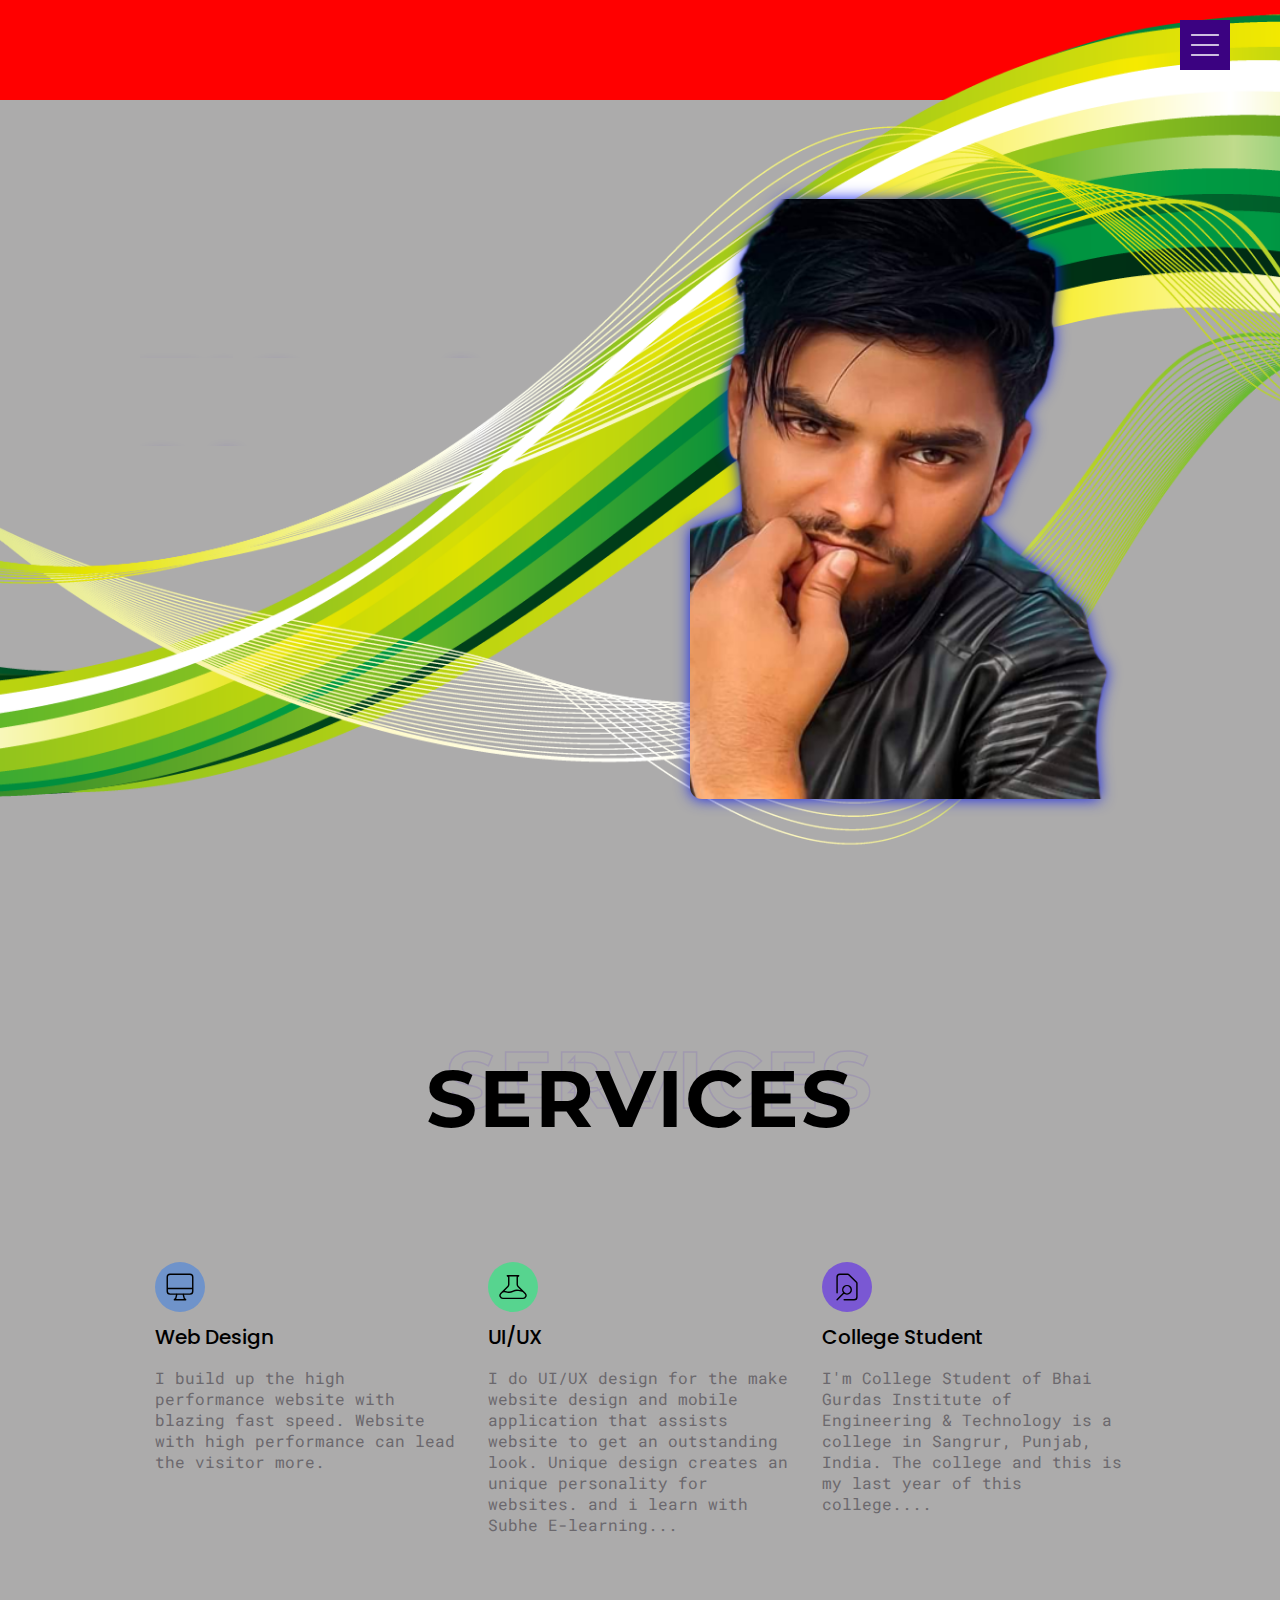
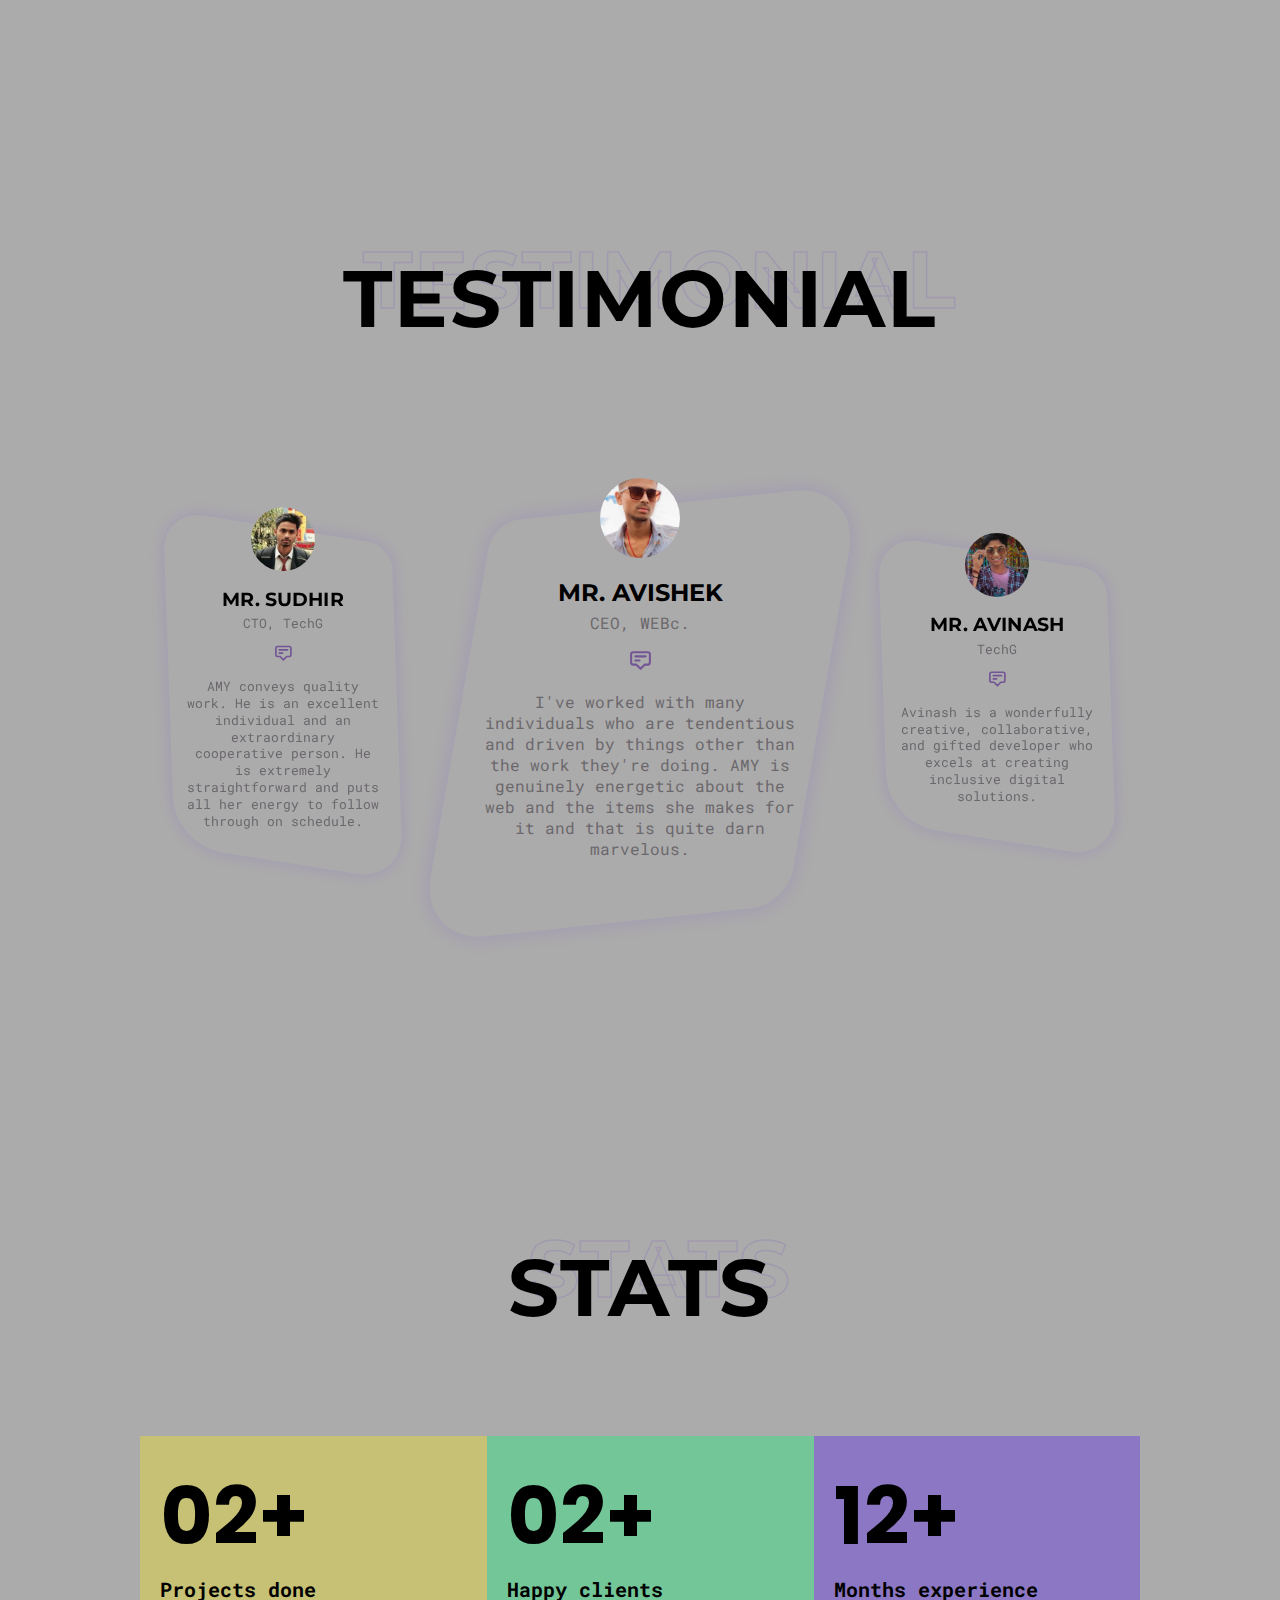
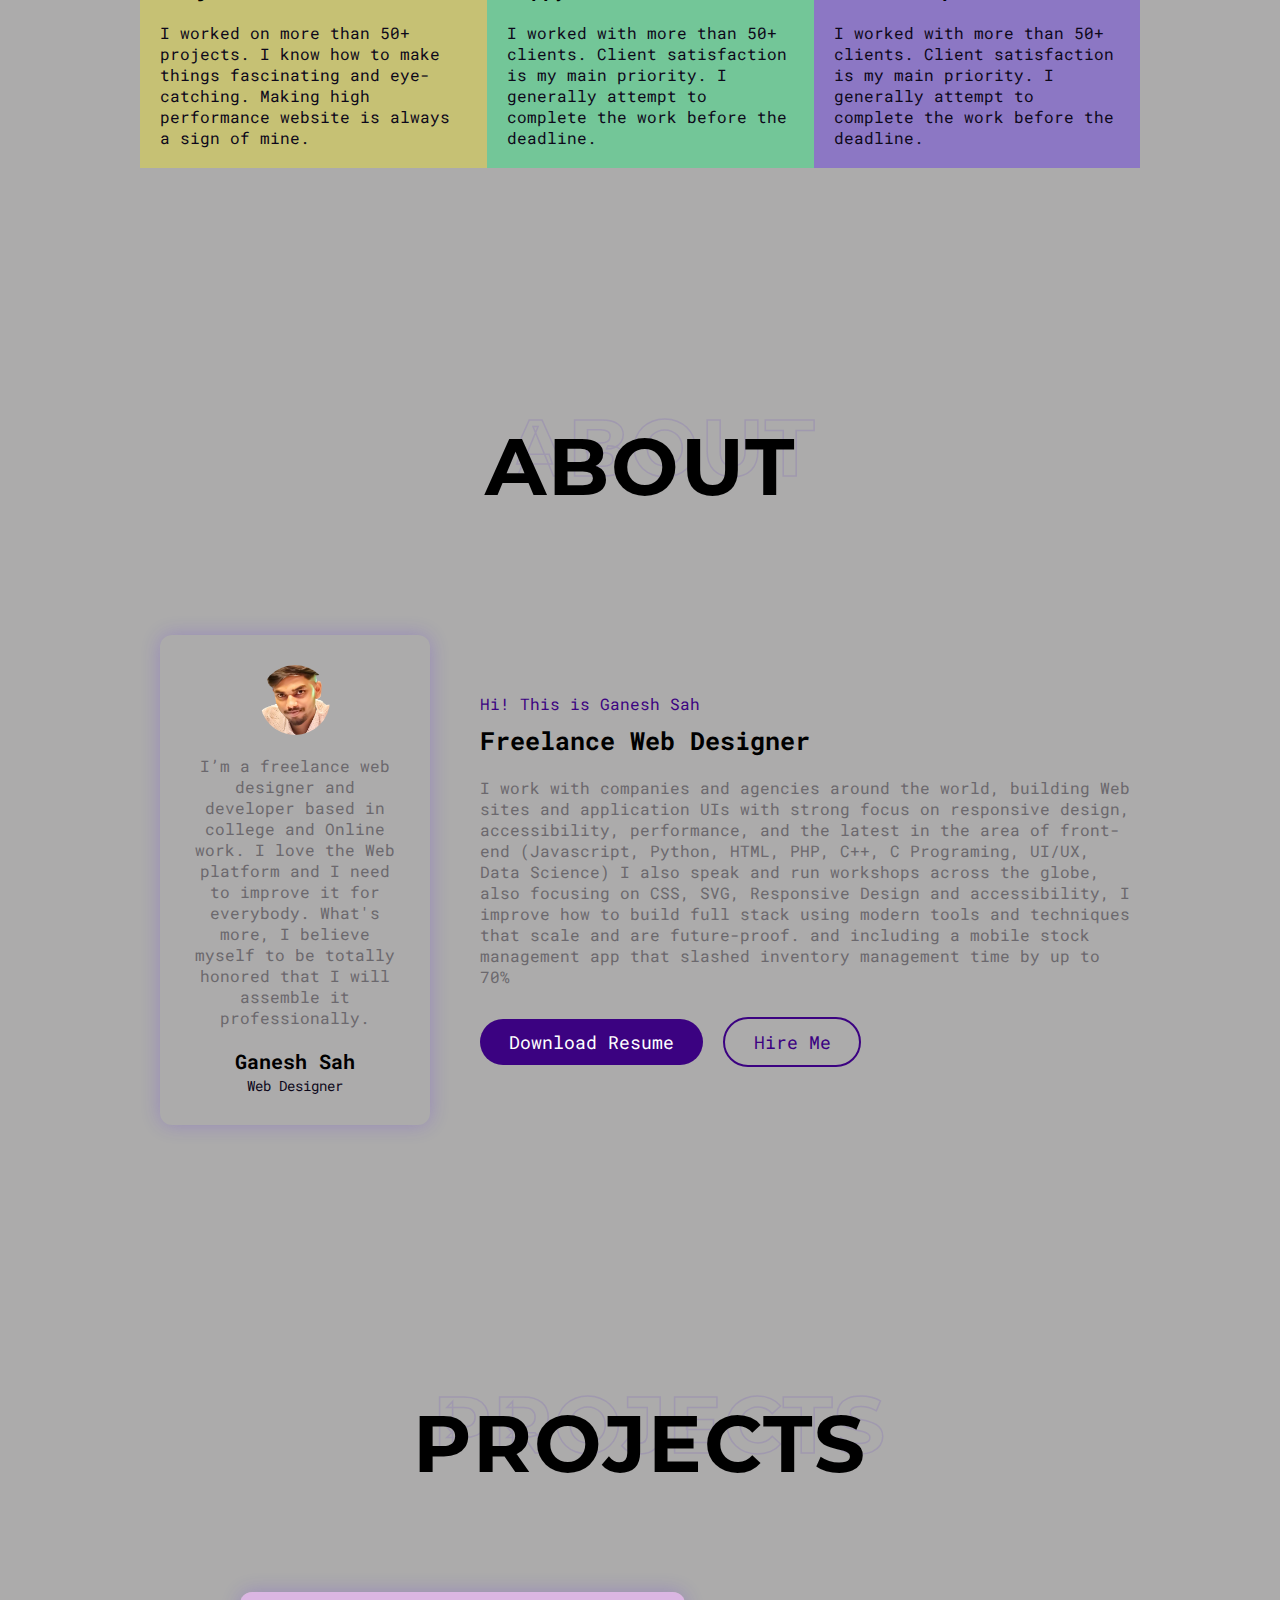
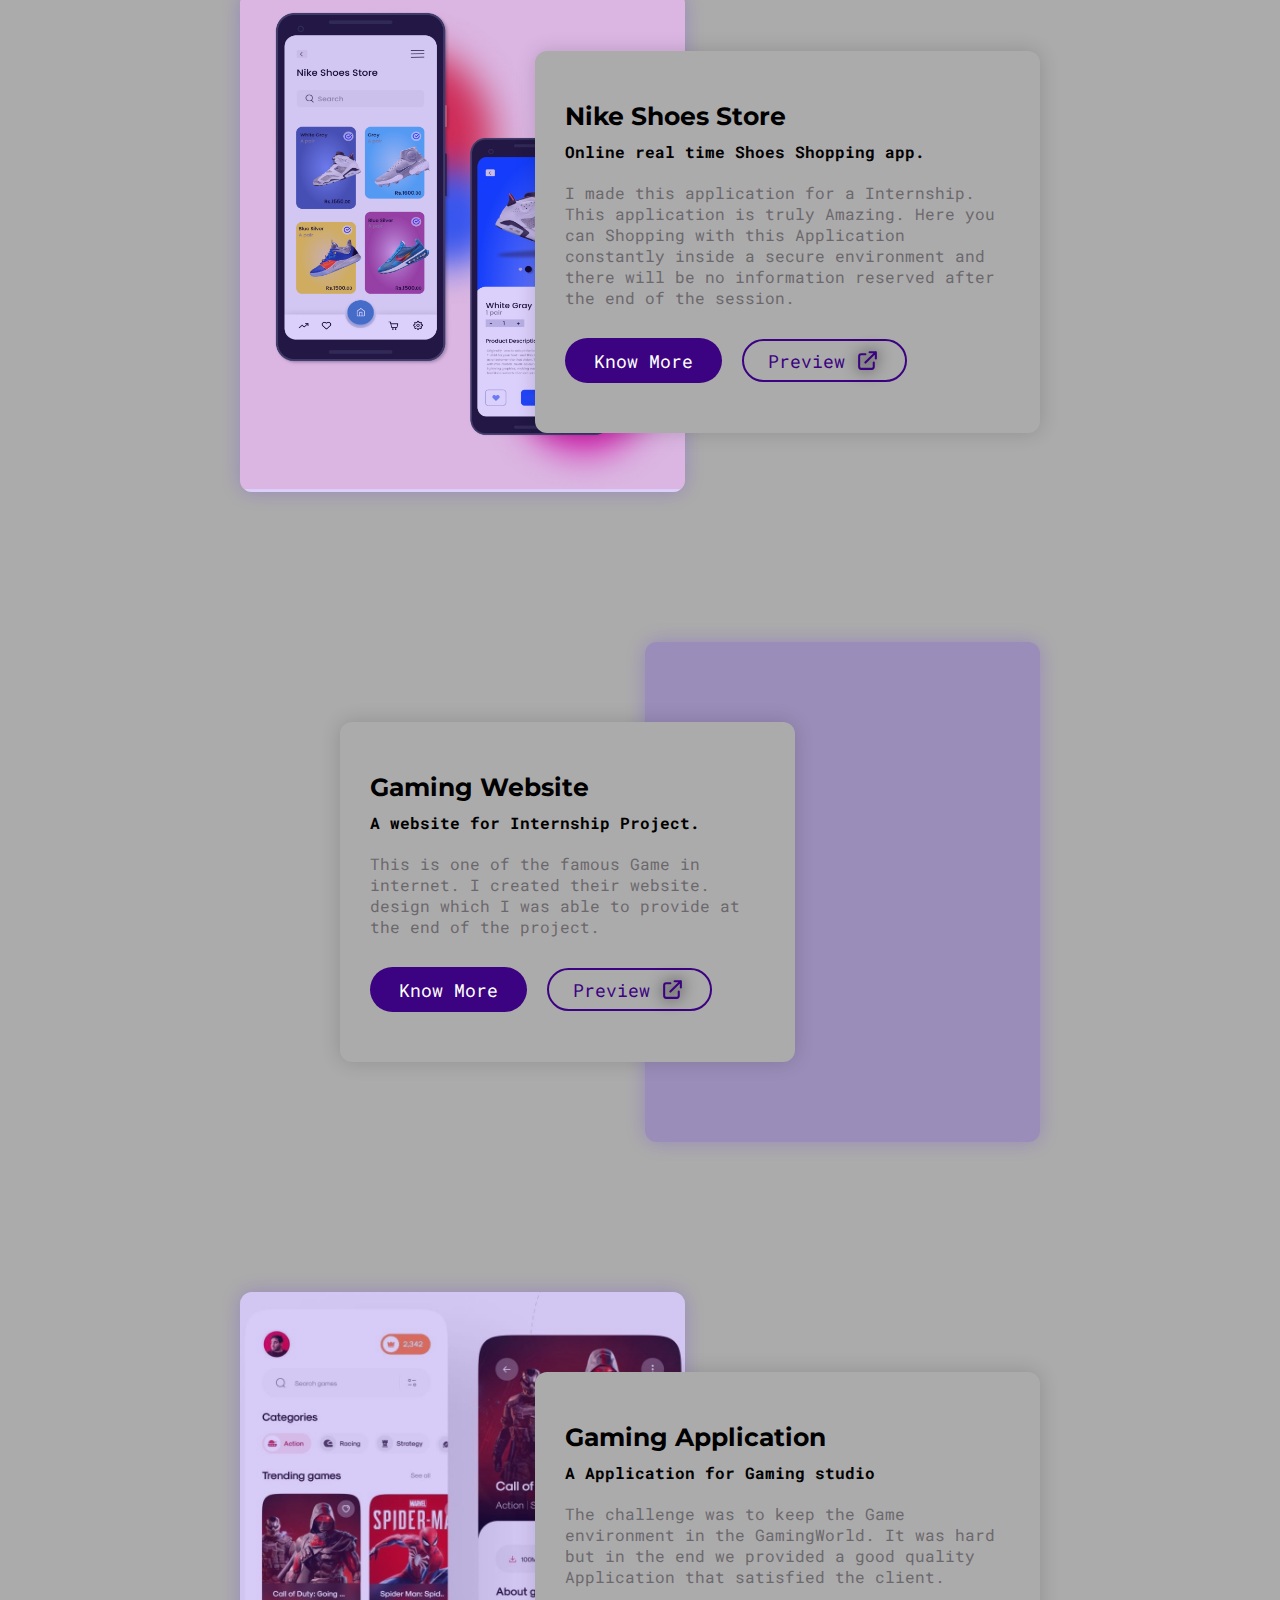
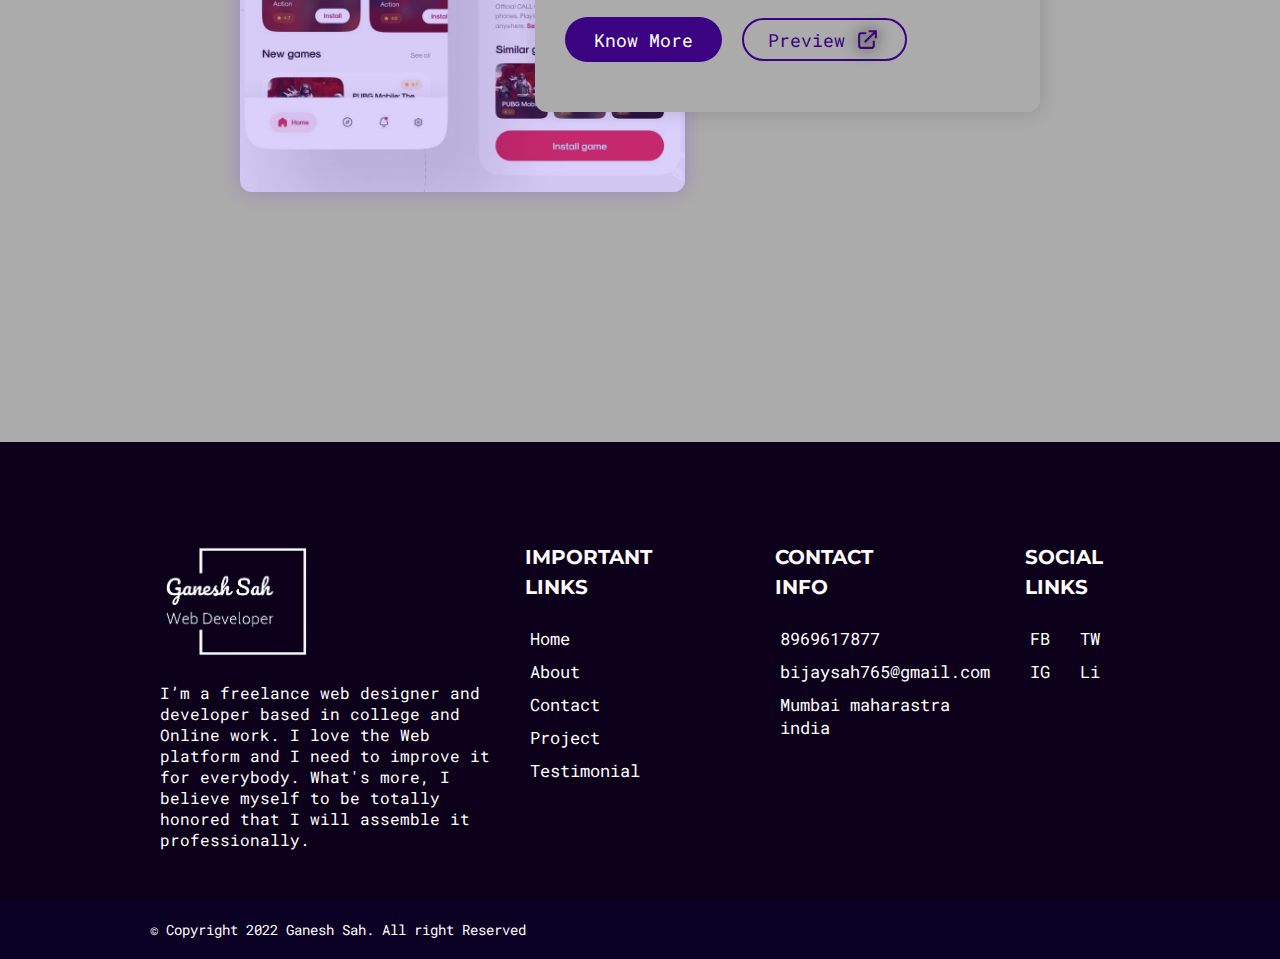
==== index.html @ e561d940 "Add files via upload" ====
<!DOCTYPE html>
<html lang="en">

<head>
  <meta charset="UTF-8">
  <meta name="viewport" content="width=device-width, initial-scale=1.0">
  <title>Ganesh- Portfolio</title>
  <link rel="shortcut icon" href="./image/favicon.ico" type="image/x-icon">
  <link rel="stylesheet" href="style_01.css">
</head>

<body>
 
  <!-- Scroll Top Button -->
  <div class="scroll-top">
    <svg xmlns="http://www.w3.org/2000/svg" fill="none" viewBox="0 0 24 24" stroke="currentColor">
      <path stroke-linecap="round" stroke-linejoin="round" stroke-width="2" d="M8 7l4-4m0 0l4 4m-4-4v18" />
    </svg>
  </div>

  <!-- Navigation -->
  <section id="navigation">
    <div class="nav-icon">
      <svg xmlns="http://www.w3.org/2000/svg" fill="none" viewBox="0 0 24 24" stroke="currentColor">
        <path stroke-linecap="round" stroke-linejoin="round" stroke-width="1" d="M4 6h16M4 12h16M4 18h16" />
      </svg>
    </div>
   
  </section>
  <div id="nav-content">
    <div class="close-btn">
      <svg xmlns="http://www.w3.org/2000/svg" fill="none" viewBox="0 0 24 24" stroke="currentColor">
        <path stroke-linecap="round" stroke-linejoin="round" stroke-width="2" d="M6 18L18 6M6 6l12 12" />
      </svg>
    </div>
    <div class="wrapper">
      <h2 class="section-heading">Menu</h2>
      <nav>
        <ul>
          <li><a data-text="Home" href="index.html#hero">Home</a></li>
          <li><a data-text="About" href="index.html#about">About</a></li>
          <li><a data-text="Projects" href="index.html#projects">Projects</a></li>
          <li><a data-text="Testimonial" href="index.html#testimonial">Testimonial</a></li>
          <li><a data-text="Contact" href="contact.html">Contact</a></li>
        </ul>
        <img src="./img/moon.png" id="icon">
      </nav>
    </div>
  </div>

  <!-- Hero section -->
  <section id="hero">
    <div class="bg-img"></div>
    <div class="container">
      <div class="left">
        <!-- <p class="subheading">I'm Ganesh Sah</p> -->
        <h2 class="heading">
          <div class="wrapper"><span>I'M</span></div>
          <div class="wrapper"><span>Ganesh </span></div>
          <div class="wrapper"><span>Sah</span></div>
        </h2>
        <p class="desc">And this is my Profile Portfolio <br>
          I work with RAJBONSHI INDIA PVT. LTD. Freelance as full time around the Online, <br> building Web sites and application UIs with
          strong focus on
          responsive design, accessibility, performance.</p>
        <div class="buttons">
          <a href="#projects" class="primary-btn">See My Works</a>
          <a href="#">
            <svg xmlns="http://www.w3.org/2000/svg" fill="none" viewBox="0 0 24 24" stroke="currentColor">
              <path stroke-linecap="round" stroke-linejoin="round" stroke-width="1"
                d="M14.752 11.168l-3.197-2.132A1 1 0 0010 9.87v4.263a1 1 0 001.555.832l3.197-2.132a1 1 0 000-1.664z" />
              <path stroke-linecap="round" stroke-linejoin="round" stroke-width="1"
                d="M21 12a9 9 0 11-18 0 9 9 0 0118 0z" />
            </svg>
          </a>
        </div>
      </div>
      <div class="right">
        <img src="./img/ganesh 3.png" alt="">
      </div>
    </div>
  </section>

  <!-- services Section -->
  <section id="services">
    <div class="container">
      <h2 class="section-heading" data-outline="Services">Services</h2>
      <div class="all-items">
        <div class="item">
          <div class="icon">
            <svg xmlns="http://www.w3.org/2000/svg" fill="none" viewBox="0 0 24 24" stroke="currentColor">
              <path stroke-linecap="round" stroke-linejoin="round" stroke-width="1"
                d="M9.75 17L9 20l-1 1h8l-1-1-.75-3M3 13h18M5 17h14a2 2 0 002-2V5a2 2 0 00-2-2H5a2 2 0 00-2 2v10a2 2 0 002 2z" />
            </svg>
          </div>
          <h3 class="item-heading">Web Design</h3>
          <p class="item-desc">I build up the high performance website with blazing fast speed. Website with high
            performance can lead the visitor more. </p>
        </div>
        <div class="item">
          <div class="icon">
            <svg xmlns="http://www.w3.org/2000/svg" fill="none" viewBox="0 0 24 24" stroke="currentColor">
              <path stroke-linecap="round" stroke-linejoin="round" stroke-width="1"
                d="M19.428 15.428a2 2 0 00-1.022-.547l-2.387-.477a6 6 0 00-3.86.517l-.318.158a6 6 0 01-3.86.517L6.05 15.21a2 2 0 00-1.806.547M8 4h8l-1 1v5.172a2 2 0 00.586 1.414l5 5c1.26 1.26.367 3.414-1.415 3.414H4.828c-1.782 0-2.674-2.154-1.414-3.414l5-5A2 2 0 009 10.172V5L8 4z" />
            </svg>
          </div>
          <h3 class="item-heading">UI/UX</h3>
          <p class="item-desc">I do UI/UX design for the make  website design  and mobile application that assists website to get an outstanding look. Unique
            design creates an unique personality for websites.
          and i learn with Subhe E-learning... </p>
        </div>
        <div class="item">
          <div class="icon">
            <svg xmlns="http://www.w3.org/2000/svg" fill="none" viewBox="0 0 24 24" stroke="currentColor">
              <path stroke-linecap="round" stroke-linejoin="round" stroke-width="1"
                d="M10 21h7a2 2 0 002-2V9.414a1 1 0 00-.293-.707l-5.414-5.414A1 1 0 0012.586 3H7a2 2 0 00-2 2v11m0 5l4.879-4.879m0 0a3 3 0 104.243-4.242 3 3 0 00-4.243 4.242z" />
            </svg>
          </div>
          <h3 class="item-heading">College Student</h3>
          <p class="item-desc">I'm College Student of Bhai Gurdas Institute of Engineering & Technology is a college in Sangrur, Punjab, India. The college
            and this is my last year of this college....
          </p>
        </div>
      </div>
    </div>
  </section>

   <!--Testimonial Section-->
  <section id="testimonial">
    <div class="container">
      <h1 class="section-heading" data-outline="Testimonial">Testimonial</h1>
      <div class="all-items">
        <div class="item">
          <div class="img">
            <img src="img/sudhir.jpeg" alt="">
          </div>
          <h3 class="testimonial-heading">Mr. Sudhir</h3>
          <p class="testimonial-sub-heading">CTO, TechG</p>
          <div class="icon">
            <svg xmlns="http://www.w3.org/2000/svg" fill="none" viewBox="0 0 24 24" stroke="currentColor">
              <path stroke-linecap="round" stroke-linejoin="round" stroke-width="2"
                d="M7 8h10M7 12h4m1 8l-4-4H5a2 2 0 01-2-2V6a2 2 0 012-2h14a2 2 0 012 2v8a2 2 0 01-2 2h-3l-4 4z" />
            </svg>
          </div>
          <p class="testimonial-desc">AMY conveys quality work. He is an excellent individual and an extraordinary
            cooperative person. He is extremely
            straightforward and puts all her energy to follow through on schedule. </p>
        </div>
        <div class="item">
          <div class="img">
            <img src="./img/avishek.jpeg" alt="">
          </div>
          <h3 class="testimonial-heading">Mr. Avishek</h3>
          <p class="testimonial-sub-heading">CEO, WEBc.</p>
          <div class="icon">
            <svg xmlns="http://www.w3.org/2000/svg" fill="none" viewBox="0 0 24 24" stroke="currentColor">
              <path stroke-linecap="round" stroke-linejoin="round" stroke-width="2"
                d="M7 8h10M7 12h4m1 8l-4-4H5a2 2 0 01-2-2V6a2 2 0 012-2h14a2 2 0 012 2v8a2 2 0 01-2 2h-3l-4 4z" />
            </svg>
          </div>
          <p class="testimonial-desc">I've worked with many individuals who are tendentious and driven by things other
            than the work they're doing. AMY is genuinely energetic about the web and the items she makes for it and
            that is
            quite darn
            marvelous.</p>
        </div>
        <div class="item">
          <div class="img">
            <img src="./img/avinash.jpeg" alt="">
          </div>
          <h3 class="testimonial-heading">Mr. Avinash</h3>
          <p class="testimonial-sub-heading">TechG</p>
          <div class="icon">
            <svg xmlns="http://www.w3.org/2000/svg" fill="none" viewBox="0 0 24 24" stroke="currentColor">
              <path stroke-linecap="round" stroke-linejoin="round" stroke-width="2"
                d="M7 8h10M7 12h4m1 8l-4-4H5a2 2 0 01-2-2V6a2 2 0 012-2h14a2 2 0 012 2v8a2 2 0 01-2 2h-3l-4 4z" />
            </svg>
          </div>
          <p class="testimonial-desc">Avinash is a wonderfully creative, collaborative, and gifted developer who excels at
            creating inclusive digital solutions.
          </p>
        </div>
      </div>
    </div>
  </section>

  <!-- stats Section -->
  <section id="stats">
    <div class="container">
      <h2 class="section-heading" data-outline="Stats">Stats</h2>
      <div class="all-items">
        <div class="item">
          <h2 class="number">02+</h2>
          <h3 class="stats-sub-heading">Projects done</h3>
          <p>I worked on more than 50+ projects. I know how to make things fascinating and eye-catching. Making high
            performance website is always a sign of mine.</p>
        </div>
        <div class="item">
          <h2 class="number">02+</h2>
          <h3 class="stats-sub-heading">Happy clients</h3>
          <p>I worked with more than 50+ clients. Client satisfaction is my main priority. I generally attempt to
            complete the work
            before the deadline.</p>
        </div>
        <div class="item">
          <h2 class="number">12+</h2>
          <h3 class="stats-sub-heading">Months experience</h3>
          <p>I worked with more than 50+ clients. Client satisfaction is my main priority. I generally attempt to
            complete the work
            before the deadline.</p>
        </div>
      </div>
    </div>
  </section>
  <!-- END Stats Section -->



  <!-- About -->
  <section id="about">
    <div class="container">
      <h2 class="section-heading" data-outline="about">About</h2>
      <div class="wrapper">
        <div class="left">
          <div class="card">
            <div class="img">
              <img src="./img/ganesh1.png" alt="my pic">
            </div>
            <p class="card-desc">I’m a freelance web designer and developer based in college and Online work. I love the Web platform
              and I need to improve it for
              everybody. What's more, I believe myself to be totally honored that I will assemble it professionally.</p>
            <h3 class="card-name">Ganesh Sah</h3>
            <p class="card-sub-title">Web Designer</p>
          </div>
        </div>
        <div class="right">
          <p class="subheading">Hi! This is Ganesh Sah</p>
          <h2 class="slogan">Freelance Web Designer</h2>
          <p class="right-text">I work with companies and agencies around the world, building Web sites and application
            UIs with strong focus on
            responsive design, accessibility, performance, and the latest in the area of front-end (Javascript,
            Python, HTML, PHP, C++, C Programing, UI/UX, Data Science)
            I also speak and run workshops across the globe, also focusing on CSS, SVG, Responsive Design and
            accessibility,
           I improve how to  build full stack using modern tools and techniques that scale and are
            future-proof.
            and
            including a mobile stock management app that slashed inventory management
            time by up to 70%
            
          </p>
          <div class="buttons">
            <a href="./img/cv.pdf" class="primary-btn" download="">Download Resume</a>
            <a href="contact.html" class="primary-btn outline">Hire Me</a>
          </div>
        </div>
      </div>
    </div>
  </section>

  <!-- projects -->
  <section id="projects">
    <div class="container">
      <h2 class="section-heading" data-outline="Projects">Projects</h2>
      <div class="all-items">
        <div class="item">
          <div class="left">
            <div class="img">
              <img src="./img/000.jpg" alt="">
            </div>
          </div>
          <div class="right">
            <h2 class="project-title">Nike Shoes Store</h2>
            <h3 class="project-sub-title">Online real time Shoes Shopping  app.</h3>
            <p class="project-desc">I made this application for a Internship. This application is truly Amazing. Here
              you can Shopping with this Application
              constantly inside a secure environment and there will be no information reserved after the end of the
              session.</p>
            <div class="buttons">
              <a href="#" class="primary-btn">Know More</a>
              <a href="#" class="primary-btn outline external-link"> <span>Preview</span>
                <svg xmlns="http://www.w3.org/2000/svg" fill="none" viewBox="0 0 24 24" stroke="currentColor">
                  <path stroke-linecap="round" stroke-linejoin="round" stroke-width="2"
                    d="M10 6H6a2 2 0 00-2 2v10a2 2 0 002 2h10a2 2 0 002-2v-4M14 4h6m0 0v6m0-6L10 14" />
                </svg>
              </a>
            </div>

          </div>
        </div>
        <div class="item">
          <div class="left">
            <div class="img">
              <video autoplay muted loop>
                <source src="./img/video.mp4" type="video/mp4">
              </video>
            </div>
          </div>
          <div class="right">
            <h2 class="project-title">Gaming Website
            </h2>
            <h3 class="project-sub-title">A website for Internship Project.
            </h3>
            <p class="project-desc">This  is one of the famous Game in internet. I created their website.
              design which I was able to provide at the end of the project.</p>
            <div class="buttons">
              <a href="#" class="primary-btn">Know More</a>
              <a href="#" class="primary-btn outline external-link"> <span>Preview</span>
                <svg xmlns="http://www.w3.org/2000/svg" fill="none" viewBox="0 0 24 24" stroke="currentColor">
                  <path stroke-linecap="round" stroke-linejoin="round" stroke-width="2"
                    d="M10 6H6a2 2 0 00-2 2v10a2 2 0 002 2h10a2 2 0 002-2v-4M14 4h6m0 0v6m0-6L10 14" />
                </svg>
              </a>
            </div>
          </div>
        </div>
        <div class="item">
          <div class="left">
            <div class="img">
              <img src="./img/012.jpg" alt="">
            </div>
          </div>
          <div class="right">
            <h2 class="project-title">Gaming Application</h2>
            <h3 class="project-sub-title">A Application for Gaming studio</h3>
            <p class="project-desc"> The challenge was to keep the
              Game environment in the GamingWorld. It was
              hard but in the end
              we provided a good quality Application that satisfied the client.</p>
            <div class="buttons">
              <a href="#" class="primary-btn">Know More</a>
              <a href="#" class="primary-btn outline external-link"> <span>Preview</span>
                <svg xmlns="http://www.w3.org/2000/svg" fill="none" viewBox="0 0 24 24" stroke="currentColor">
                  <path stroke-linecap="round" stroke-linejoin="round" stroke-width="2"
                    d="M10 6H6a2 2 0 00-2 2v10a2 2 0 002 2h10a2 2 0 002-2v-4M14 4h6m0 0v6m0-6L10 14" />
                </svg>
              </a>
            </div>
          </div>
        </div>
      </div>
    </div>
  </section>

  <!-- Footer Section -->
  <section id="footer">
    <div class="container">
      <footer>
        <div class="waves">
          <div class="wave" id="wave1"></div>
          <div class="wave" id="wave2"></div>
          <div class="wave" id="wave3"></div>
          <div class="wave" id="wave4"></div>
        </div>
        <div class="col-1">
          <div class="logo"><a href="#">
              <img src="./img/logo.png" alt="">
            </a></div>
          <p>I’m a freelance web designer and developer based in college and Online work. I love the Web platform and I need to improve it for everybody. What's more, I believe myself to be totally honored that I will assemble it professionally. </p>
        </div>
        <div class="col-2">
          <h2 class="column-heading">Important<br>Links</h2>
          <ul>
            <li><a href="index.html#home">Home</a></li>
            <li><a href="index.html#about">About</a></li>
            <li><a href="contact.html">Contact</a></li>
            <li><a href="index.html#Project">Project</a></li>
            <li><a href="index.html#testimonial">Testimonial</a></li>
          </ul>
        </div>
        <div class="col-3">
          <h2 class="column-heading">Contact<br>Info</h2>
          <ul>
            <li><a href="+916299679729">8969617877</a></li>
            <li><a href="bijaysah765@gmail.com">bijaysah765@gmail.com</a></li>
            <li><a href="#">Mumbai maharastra india</a></li>
          </ul>
        </div>
        <div class="col-4">
          <h2 class="column-heading">Social<br>Links</h2>
          <ul>
            <li><a href="https://www.facebook.com/profile.php?id=100005306658393"">FB</a></li>
            <li><a href="https://twitter.com/VishalK48525770">TW</a></li>
            <li><a href="https://www.instagram.com/__vishal___1921264_1385___/">IG</a></li>
            <li><a href="https://www.linkedin.com/in/vishal-kumar-84a879222/">Li</a></li>
          </ul>
        </div>
      </footer>
    </div>
  </section>
  <section id="copyright">
    <div class="container">
      <p> &copy; Copyright 2022 Ganesh Sah. All right Reserved</p>
    </div>
  </section>

  <script src="./js/cont.js"></script>
  <script src="./js/theme.js"></script>
</body>

</html>
---- style_01.css ----
@import url('https://fonts.googleapis.com/css2?family=Montserrat:wght@700;900&family=Roboto+Mono:wght@300;500&family=Poppins:wght@600&display=swap');

/* variables */
:root {
	--primary-color:  #3b0281;
	--secondary-black: #0d081a;
	--secondary-color: #000000;
	--secondary-gray: #6b686d;
	--body-bg: #acabab;
}
.dark-theme{
	 --primary-color: #000106;
	 --secondary-color: #fff;
}  
 #icon{
    width: 30px;
    cursor: pointer;
}

/* global styles */
* {
	padding: 0;
	margin: 0;
	box-sizing: border-box;
}
html {
	font-family: 'Roboto Mono';
	font-size: 10px;
	scroll-behavior: smooth;
}
body {
	background-color: var(--body-bg);
}
img {
	width: 100%;
	height: 100%;
}
a {
	color: black;
	text-decoration: none;
}

section {
	display: flex;
	align-items: center;
	justify-content: center;
}
.container {
	width: 90%;
	margin: 0 auto;
	max-width: 1000px;
}
p {
	font-size: 1.6rem;
	color: var(--secondary-black);
	
}
.section-heading {
	font-size: clamp(2rem, 10vw, 8rem);
	text-transform: uppercase;
	font-family: 'Montserrat';
	letter-spacing: 0.2rem;
	text-align: center;
	position: relative;
	margin-bottom: 10rem;
}
.section-heading::before {
	content: attr(data-outline);
	position: absolute;
	left: 2%;
	top: -20%;
	width: 100%;

	text-align: center;
	text-transform: uppercase;
	font-family: 'Montserrat';
	letter-spacing: 0.2rem;

	color: transparent;
	/* -webkit-text-stroke: 1.5px rgba(0, 0, 0, 0.103); */
	-webkit-text-stroke: 1.5px #3e07d61c;
	z-index: -1;
}
.buttons {
	margin-top: 3rem;
	display: flex;
	align-items: center;
	justify-content: flex-start;
	gap: 2rem;
	transform: 0.5s;
}
.primary-btn {
	display: inline-block;
	background-color: var(--primary-color);
	color: white;
	font-size: 1.8rem;
	padding: 0.6em 1.6em;
	border-radius: 50px;
}
.buttons .primary-btn.outline {
	background-color: transparent;
	border: 2px solid var(--primary-color);
	color: var(--primary-color);
}
.buttons svg {
	width: 50px;
	color: var(--primary-color);
	filter: drop-shadow(0 0 0.75rem rgb(53, 9, 17));
	-webkit-filter: drop-shadow(0 0 0.75rem rgb(2, 0, 1));
}

/* scroll Top/Up Button */
.scroll-top {
	z-index: 100;
	height: 60px;
	width: 60px;
	background-color: white;
	position: fixed;
	bottom: 10px;
	right: 10px;
	cursor: pointer;
	border-radius: 6px;
	box-shadow: 0px 0px 20px rgba(71, 40, 182, 0.226);
	/* hover effect default */
	transform: scale(0.9);
	transition: 0.3s ease-in-out transform;
	/* for centering the icon */
	/* display: flex; */
	display: none;
	align-items: center;
	justify-content: center;
}
.scroll-top svg {
	width: 50%;
	color: black;
	pointer-events: none;
}

.scroll-top:hover {
	transform: scale(1);
}

/* Navigation Section */
#navigation {
	position: fixed;
	right: 50px;
	height: auto;
	top: 20px;
	z-index: 100;
}

#navigation .nav-icon {
	width: 50px;
	height: 50px;
	margin: 0 auto;
	margin-right: 0;
	cursor: pointer;
	background-color: var(--primary-color);
	display: flex;
	align-items: center;
	justify-content: center;
}
#navigation .nav-icon svg {
	width: 80%;
	color: white;
}
#nav-content {
	position: fixed;
	right: 0;
	width: 80%;
	max-width: 800px;
	height: 100%;
	z-index: 100;
	background-color: var(--secondary-black);
	color: white;
	display: flex;
	align-items: center;
	justify-content: center;
	overflow: hidden;
	transform: translateX(100%);
	transition: 0.3s ease transform;
}
#nav-content.show {
	transform: translateX(0);
	box-shadow: -6px 0px 29px 7px #000000a3;
}
#nav-content .section-heading {
	text-align: left;
}
#nav-content .section-heading::before {
	content: 'Menu';
	text-align: left;
	-webkit-text-stroke: 1.5px #afadad25;
}
#nav-content .wrapper {
	width: 70%;
	position: relative;
}
#nav-content ul {
	list-style: none;
	text-align: left;
}
#nav-content ul li {
	margin-bottom: 2rem;
}
#nav-content ul li a {
	display: inline-block;
	width: 100%;
	color: white;
	font-size: 5rem;
	font-family: 'Montserrat';
	/* position: relative; */
}
#nav-content ul li a::after {
	content: attr(data-text);
	pointer-events: none;
	position: absolute;
	right: -150px;
	bottom: 30%;
	width: 100%;
	color: transparent;
	-webkit-text-stroke: 1.5px #afadad25;
	opacity: 0;
	transition: 0.3s ease;
	transition-property: opacity, transform;
	z-index: -1;
	text-align: center;
	transform: rotate(90deg) scale(3);
}
#nav-content ul li a:hover::after {
	opacity: 1;
	transform: scale(3) translateY(10px) rotate(90deg);
}
#nav-content .close-btn {
	position: absolute;
	left: 10px;
	top: 10px;
	color: white;
	width: 40px;
	height: 40px;
	background-color: var(--primary-color);
	display: flex;
	align-items: center;
	justify-content: center;
	border-radius: 50%;
	cursor: pointer;
	transition: 0.3s ease background-color;
}
#nav-content .close-btn:hover {
	background-color: crimson;
}
#nav-content .close-btn svg {
	width: 80%;
}
@media only screen and (max-width: 768px) {
	#navigation {
		right: 10px;
		top: 10px;
	}
	#nav-content nav ul li a::after {
		display: none;
	}
	#nav-content .section-heading {
		text-align: right;
		margin-bottom: 5rem;
	}
	#nav-content .section-heading::before {
		text-align: right;
	}
	#nav-content nav ul {
		text-align: right;
	}
	#nav-content nav ul li a {
		font-size: 2.5rem;
	}
	#nav-content .wrapper {
		width: 90%;
	}
}

/* Hero section Styles */
#hero {
	background-image: url(vk.png);
	background-size: cover;
	background-position: top center;
	position: relative;
	z-index: 1;
	height: 100vh;
	width: 100%;
	padding-top: 10rem;

}
#Hero::after{
    position: absolute;
    left: 0;
    top: 0;
    height: 100%;
    width: 100%;
    background-color: black;
    opacity: .7;
    z-index: -1;
}
#hero .container {
	display: flex;
	align-items: center;
	justify-content: center;
}
#hero .container .left {
	flex: 6;
	/* padding-right: 3rem; */
}
#hero .container .right {
	flex: 8;
	filter: drop-shadow(0 0 0.75rem rgb(17, 31, 236));
	transition: all 5s var(--secondary-black);
	-webkit-transition: all 5s var(--secondary-black);
	-moz-transition: all 5s var(--secondary-black);
	-ms-transition: all 5s var(--secondary-black);
	-o-transition: all 5s var(--secondary-black);
}
#hero .container .right:hover
{
	filter: drop-shadow(30px 10px 4px #4444dd);
}

#hero .left .subheading {
	font-size: 1.8rem;
	font-weight: 500;
	text-transform: uppercase;
	color: var(--primary-color);
	animation: fade 0.3s ease-in forwards;
	animation-delay: 1.1s;
	opacity: 0;
}
#hero .left .heading {
	font-size: 6rem;
	font-family: 'Montserrat';
	font-weight: 900;
	/* max-width: 400px; */
	overflow: hidden;
}
#hero .left .heading .wrapper {
	/* position: relative; */
	display: inline-block;
	overflow: hidden;
	/* border: 1px solid red; */
}
#hero .left .heading .wrapper span {
	position: relative;
	bottom: -70px;
	animation: reveal 1s ease-in-out forwards;
	color: #ffffff;
	filter: drop-shadow(0 0 0.75rem rgb(44, 11, 233));
}
@keyframes reveal {
	0% {
		bottom: -70px;
	}
	100% {
		bottom: 0px;
	}
}
@keyframes fade {
	0% {
		opacity: 0;
	}
	100% {
		opacity: 1;
	}
}
#hero .left .desc {
	margin-top: 2.5rem;
	max-width: 400px;
	animation: fade 0.3s ease-in forwards;
	animation-delay: 1.1s;
	opacity: 0;
	color: rgb(5, 0, 80);
}
#hero .left .buttons {
	animation: fade 0.3s ease-in forwards;
	animation-delay: 1.1s;
	opacity: 0;
}

#hero .right {
	text-align: right;
}
#hero .right img {
	width: 100%;
	max-width: 450px;
	height: 600px;
	object-fit: cover;
	object-position: 50% 30%;
	border-radius: 12px;
}

@media only screen and (max-width: 768px) {
	html {
		font-size: 9px;
	}
	#hero .container {
		flex-direction: column-reverse;
	}
	#hero .container .right {
		text-align: center;
		flex: 1;
		margin-bottom: 2rem;
	}
	#hero .container .left {
		text-align: center;
		padding-right: 0;
		flex: 1;
		height: fit-content;
	}
	#hero .left .buttons {
		justify-content: center;
	}
	#hero .left .heading {
		font-size: 4rem;
		margin: 0 auto;
	}
	#hero .container .left .desc {
		margin: 0 auto;
		margin-top: 2rem;
	}
	#hero .right img {
		width: 100%;
		height: 400px;
	}
}
@media only screen and (max-width: 950px) {
	#hero .container .right {
		flex: 6;
	}
}

/* Services Section */
#services {
	padding: 15rem 0;
}

#services .all-items {
	display: flex;
	align-items: flex-start;
	justify-content: center;
}
#services .item {
	padding: 1.5rem;
	transition: 0.3s ease-in-out background-color;
	border-radius: 12px;
	flex: 1;
}
#services .item:nth-child(1):hover {
	background-color: rgb(8 69 241 / 35%);
}
#services .item:nth-child(2):hover {
	background-color: rgba(0, 255, 115, 0.151);
}
#services .item:nth-child(3):hover {
	background-color: #cbbef093;
}
#services .item .icon {
	width: 50px;
	height: 50px;
	padding: 0.8rem;
	background-color: rgba(255, 0, 0, 0.24);
	border-radius: 50%;
	margin-bottom: 1rem;
}
#services .item-heading {
	font-weight: 500;
	font-size: 2rem;
	/* text-transform: uppercase; */
	margin-bottom: 1.5rem;
	font-family: 'Poppins';
}
#services .item-desc {
	color: var(--secondary-gray);
}
#services .item:nth-child(1) .icon {
	background-color: rgb(7 106 255 / 37%);
}
#services .item:nth-child(2) .icon {
	background-color: rgba(0, 255, 115, 0.493);
}
#services .item:nth-child(3) .icon {
	background-color: #4705fc80;
}
@media only screen and (max-width: 768px) {
	#services .all-items {
		flex-direction: column;
		text-align: center;
	}
	#services .item .icon {
		margin: 0 auto;
		margin-bottom: 1rem;
	}
	#services .item {
		margin: 2rem 0;
	}
	#services .item:nth-child(1) {
		background-color: rgb(8 69 241 / 35%);
	}
	#services .item:nth-child(2) {
		background-color: rgba(0, 255, 115, 0.151);
	}
	#services .item:nth-child(3) {
		background-color: #cbbef093;
	}
}

/* testimonial section */
#testimonial {
	padding: 15rem 0;
	overflow-x: hidden;
}
#testimonial .all-items {
	display: flex;
	align-items: center;
	justify-content: center;
	gap: 3rem;
}
#testimonial .item {
	text-align: center;
	position: relative;
	padding: 20px;
}
#testimonial .item:nth-of-type(1),
#testimonial .item:nth-of-type(3) {
	flex: 3;
	transform: scale(0.8);
}
#testimonial .item:nth-of-type(2) {
	flex: 4;
}

#testimonial .item::after {
	content: '';
	position: absolute;
	height: 120%;
	width: 100%;
	/* border: 1px solid var(--primary-color); */
	left: 0;
	top: 45px;
	z-index: -1;

	/* border-radius: 20px 50px 100px 50px; */
	box-shadow: 0px 0px 20px 0px #4705fc1f;
}
#testimonial .item:nth-of-type(2)::after {
	transform: skew(350deg, 354deg);
	border-radius: 26px 67px 35px 67px;
	height: 100%;
}
#testimonial .item:nth-of-type(1)::after,
#testimonial .item:nth-of-type(3)::after {
	transform: skew(2deg, 9deg);
	height: 95%;
	border-radius: 52px 30px 59px 60px;
}

#testimonial .img {
	width: 80px;
	height: 80px;
	border-radius: 50%;
	overflow: hidden;
	margin: 0 auto;
	margin-bottom: 2rem;
}
#testimonial .img img {
	object-fit: cover;
}
#testimonial .testimonial-heading {
	font-size: 2.4rem;
	text-transform: uppercase;
	font-family: 'Montserrat';
	margin-bottom: 0.5rem;
}
#testimonial .testimonial-sub-heading {
	font-size: 1.6rem;
	margin-bottom: 1rem;
	color: var(--secondary-gray);
}
#testimonial .icon {
	max-width: 25px;
	margin: 1.5rem auto;
	opacity: 0.5;
	color: var(--primary-color);
}
#testimonial .testimonial-desc {
	color: var(--secondary-gray);
}
@media only screen and (max-width: 950px) {
	#testimonial .all-items {
		flex-direction: column;
		max-width: 400px;
		margin: 0rem auto;
		gap: 50px;
	}
}

/* Stats Section Style*/
#stats {
	padding: 20rem 0 10rem 0;
}

#stats .all-items {
	display: flex;
	align-items: stretch;
	justify-content: center;
}
#stats .all-items .item {
	padding: 2rem;
}
#stats .number {
	font-family: 'Poppins';
	font-size: 8rem;
}
#stats .stats-sub-heading {
	font-size: 2rem;
	margin-bottom: 2rem;
}

#stats .all-items .item:nth-child(1) {
	background-color: rgba(255, 238, 0, 0.322);
}
#stats .all-items .item:nth-child(2) {
	background-color: rgba(0, 255, 115, 0.329);
}
#stats .all-items .item:nth-child(3) {
	background-color: #4705fc50;
}
@media only screen and (max-width: 768px) {
	#stats .all-items {
		flex-direction: column;
	}
}

/* About section  */
#about {
	padding: 15rem 0;
}
#about .wrapper {
	display: flex;
	align-items: center;
	justify-content: center;
	gap: 30px;
}
#about .left {
	padding: 2rem;
	text-align: center;
}
#about .left .card {
	box-shadow: 0px 0px 20px #4705fc33;
	padding: 3rem;
	border-radius: 12px;
	min-height: 400px;
}
#about .left .card .img {
	width: 70px;
	height: 70px;
	margin: 0 auto;
	border-radius: 50%;
	overflow: hidden;
	margin-bottom: 2rem;
}
#about .left .card .img img {
	object-fit: cover;
}
#about .left .card .card-desc {
	color: var(--secondary-gray);
	margin-bottom: 2rem;
}
#about .left .card .card-name {
	font-size: 2rem;
	margin-bottom: 0.2rem;
}
#about .left .card .card-sub-title {
	font-size: 1.4rem;
}
#about .subheading {
	color: var(--primary-color);
	margin-bottom: 1rem;
}
#about .right .slogan {
	font-size: 2.5rem;
	margin-bottom: 2rem;
}
#about .right .right-text {
	color: var(--secondary-gray);
}
@media only screen and (max-width: 768px) {
	#about .wrapper {
		flex-direction: column-reverse;
		text-align: center;
	}
	#about .right .buttons {
		flex-direction: column;
	}
	#about .right .buttons a {
		width: 100%;
		text-align: center;
	}
}

/* Projects Section */
#projects {
	padding: 10rem 0;
}
#projects .item {
	display: flex;
	align-items: center;
	justify-content: center;
	max-width: 800px;
	margin: 0 auto;
	margin-bottom: 15rem;
	/* gap: 2rem; */
}
#projects .item:nth-of-type(even) {
	flex-direction: row-reverse;
}
#projects .item .left {
	flex: 1;
}
#projects .item .right {
	margin-left: -150px;
	flex: 1;
	background-color: var(--body-bg);
	padding: 5rem 3rem;
	border-radius: 12px;
	box-shadow: 0px 0px 20px #00000028;
	z-index: 2;
}
#projects .item:nth-of-type(even) .right {
	margin-left: 10rem;
}
#projects .item:nth-of-type(even) .left {
	margin-left: -150px;
}
#projects .item .left .img {
	height: 500px;
	overflow: hidden;
	border-radius: 12px;
	overflow: hidden;
	box-shadow: 0px 0px 20px #4705fc33;
	position: relative;
}
#projects .item .left .img::after {
	content: '';
	position: absolute;
	left: 0;
	top: 0;
	height: 100%;
	width: 100%;
	background-color: #5a24ed38;
}
#projects .item .left .img img {
	object-fit: cover;
	transition: 0.3s ease transform;
}
#projects .item:hover .left .img img {
	transform: scale(1.1);
	z-index: 1;
}
#projects .item .right .project-title {
	font-size: 2.5rem;
	font-family: 'Montserrat';
	margin-bottom: 1rem;
}
#projects .item .right .project-sub-title {
	font-size: 1.6rem;
	margin-bottom: 2rem;
}
#projects .item .right .project-desc {
	color: var(--secondary-gray);
	margin-bottom: 3rem;
}
#projects .item .right .external-link {
	display: flex;
	align-items: center;
	justify-content: center;
	gap: 1rem;
	padding: calc(0.6em - 4px) calc(1.6em - 4px);
}
#projects .item .right .external-link svg {
	width: 25px;
}

@media only screen and (max-width: 768px) {
	#projects .item {
		flex-direction: column;
	}
	#projects .item .left {
		width: 100%;
	}
	#projects .item .right {
		margin-left: 0;
		width: 90%;
		margin-top: -150px;
	}
	#projects .item:nth-of-type(even) {
		flex-direction: column;
	}
	#projects .item:nth-of-type(even) .left {
		margin-left: 0;
	}
}
@media only screen and (max-width: 450px) {
	#projects .item .right .buttons {
		flex-direction: column;
	}
	#projects .item .right .buttons a {
		width: 100%;
		text-align: center;
	}
}

/* Contact Section */
#contact {
	padding: 10rem 0;
}
#contact .wrapper {
	display: flex;
	align-items: flex-start;
	justify-content: center;
	gap: 5rem;
}
#contact .wrapper .left {
	flex: 1;
}
#contact .wrapper .right {
	flex: 1;
}
#contact .left .contact-heading {
	font-family: 'Montserrat';
	font-size: 3rem;
	margin-bottom: 1rem;
}
#contact .left .contact-desc {
	color: var(--secondary-gray);
	margin-bottom: 4rem;
}
#contact .left .contact-info {
	margin-bottom: 5rem;
}
#contact .left .contact-info ul {
	list-style: none;
}
#contact .left .contact-info ul li {
	border-radius: 12px;
	overflow: hidden;
}
#contact .left .contact-info ul li a {
	display: flex;
	align-items: center;
	justify-content: flex-start;
	gap: 1rem;
	font-size: 2rem;
	padding: 1.5rem;
}

#contact .left .contact-info ul li:hover {
	background-color: var(--primary-color);
}
#contact .left .contact-info ul li:hover .icon {
	color: white;
}
#contact .left .contact-info ul li:hover .text {
	color: white;
}
#contact .left .contact-info ul li a .icon {
	width: 25px;
	color: var(--primary-color);
}
#contact .left .contact-info ul li a .text {
	color: var(--secondary-gray);
}
#contact .left .social-info ul {
	display: flex;
	list-style: none;
	font-size: 2rem;
	gap: 2rem;
}
#contact .left .social-info ul li a {
	color: var(--primary-color);
}
#contact .right .form-wrapper {
	background-color: var(--primary-color);
	max-width: 500px;
	margin: 0 auto;
	padding: 5rem;
	border-radius: 12px;
	color: white;
}
#contact .right .form-group {
	margin-bottom: 1rem;
}
#contact .right .form-group label {
	margin-bottom: 0.5rem;
	display: inline-block;
	font-size: 1.8rem;
}
#contact .right .form-group .input-wrapper {
	background-color: white;
	color: black;
	width: 100%;
	display: flex;
	align-items: center;
	justify-content: flex-start;
	height: 40px;
	border-radius: 4px;
	overflow: hidden;
}
#contact .right .form-group .input-wrapper .icon {
	font-size: 2rem;
	height: 100%;
	width: 50px;
	background-color: rgb(218, 218, 218);
	display: flex;
	align-items: center;
	justify-content: center;
}
#contact .right .form-group .input-wrapper input {
	padding: 1rem;
	height: 100%;
	width: 100%;
	outline: none;
	border: none;
	font-size: 2rem;
}
#contact .right .form-group textarea {
	width: 100%;
	height: 250px;
	resize: vertical;
	font-size: 2rem;
	padding: 1rem;
	outline: none;
	border-radius: 4px;
}
#contact .right .form-wrapper button {
	display: inline-block;
	width: 150px;
	font-size: 2rem;
	text-transform: uppercase;
	height: auto;
	padding: 1rem 0;
	font-family: 'Roboto Mono';
	letter-spacing: 0.3rem;
	border-radius: 8px;
	outline: none;
	border: none;
	cursor: pointer;
}
@media only screen and (max-width: 768px) {
	#contact .wrapper {
		flex-direction: column-reverse;
		justify-content: center;
		align-items: center;
	}
	#contact .right {
		width: 100%;
	}
	#contact .right .form-wrapper {
		padding: 3rem;
		width: 100%;
		max-width: 100%;
	}
}

/* Footer Section */
#footer {
	background-color: #0c001a;
	color: rgb(251, 251, 251);
	padding: 10rem 0 5rem 0;
}
#footer footer {
	display: flex;
	align-items: flex-start;
	justify-content: flex-start;
	gap: 2rem;
}
#footer footer .col-1 {
	flex: 3;
}
#footer footer .col-2,
#footer footer .col-3,
#footer footer .col-4 {
	flex: 2;
}
#footer footer .col-4 {
	flex: 1;
}

#footer footer .col-1 .logo img {
	max-width: 150px;
	margin-bottom: 2rem;
}
#footer footer .col-1 p {
	color: white;
}

#footer footer .column-heading {
	font-family: 'Montserrat';
	font-size: 2rem;
	margin-bottom: 2rem;
	text-transform: uppercase;
	line-height: 1.5em;
}
#footer footer ul {
	list-style: none;
}
#footer footer ul li {
	border-radius: 4px;
}
#footer footer ul li:hover {
	background-color: white;
}
#footer footer ul li:hover a {
	color: var(--primary-color);
}
#footer footer ul li a {
	display: inline-block;
	width: 100%;
	color: white;
	font-size: 1.7rem;
	padding: 0.5rem;
}
#footer footer .col-4 ul {
	display: flex;
	flex-wrap: wrap;
}
#footer footer .col-4 ul li a {
	min-width: 50px;
}
#footer footer .wave
{
	position: absolute;
	top: 0;
	left: 0;
	width: 100%;
	height: 100px;
	background: #f00;
}


@media only screen and (max-width: 768px) {
	#footer footer {
		flex-direction: column;
		justify-content: center;
		text-align: center;
	}
	#footer footer .col-1,
	#footer footer .col-2,
	#footer footer .col-3,
	#footer footer .col-4 {
		width: 100%;
		margin-bottom: 3rem;
	}
	#footer footer .col-4 ul {
		width: fit-content;
		margin: 0 auto;
	}
}

/* copyright Section */
#copyright {
	padding: 1rem 0;
	background-color: #0a0124;
}
#copyright p {
	color: white;
	margin: 1rem;
	font-size: 1.4rem;
}
@media only screen and (max-width: 768px) {
	#copyright p {
		text-align: center;
	}
}
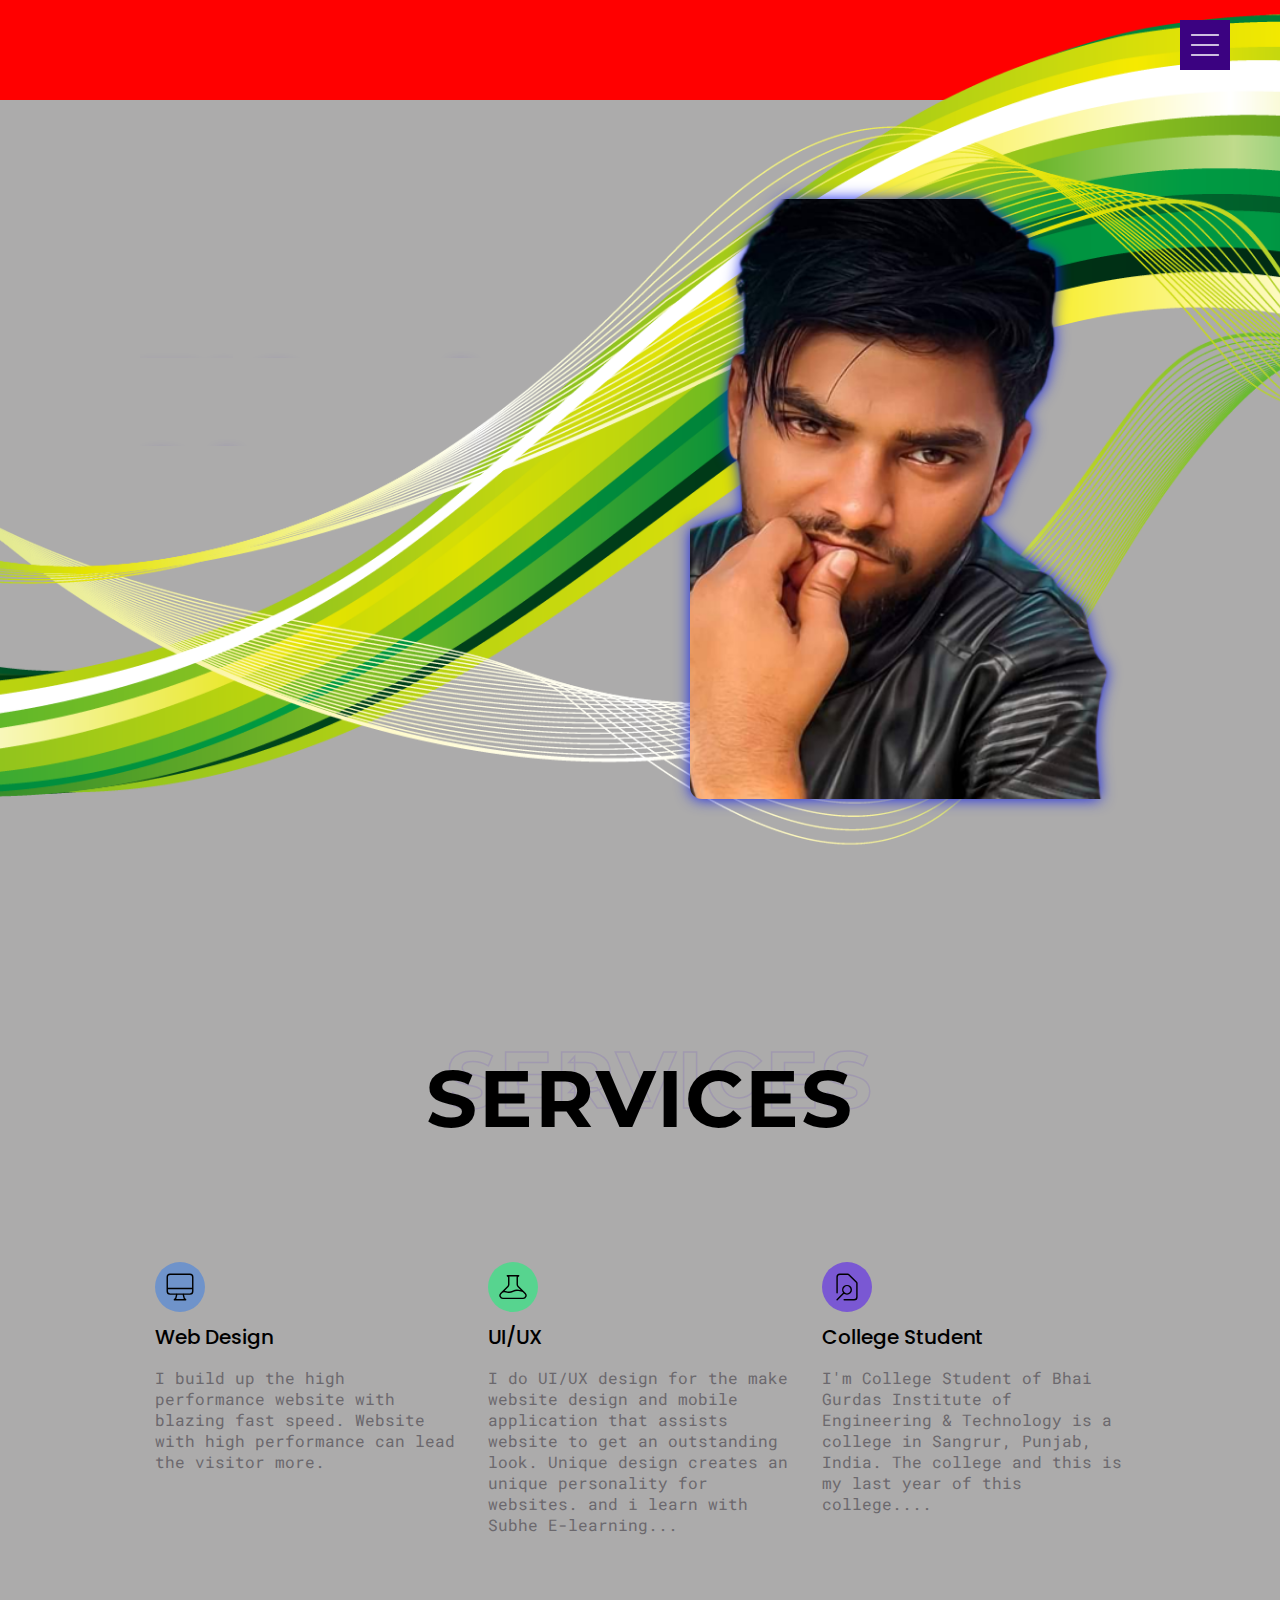
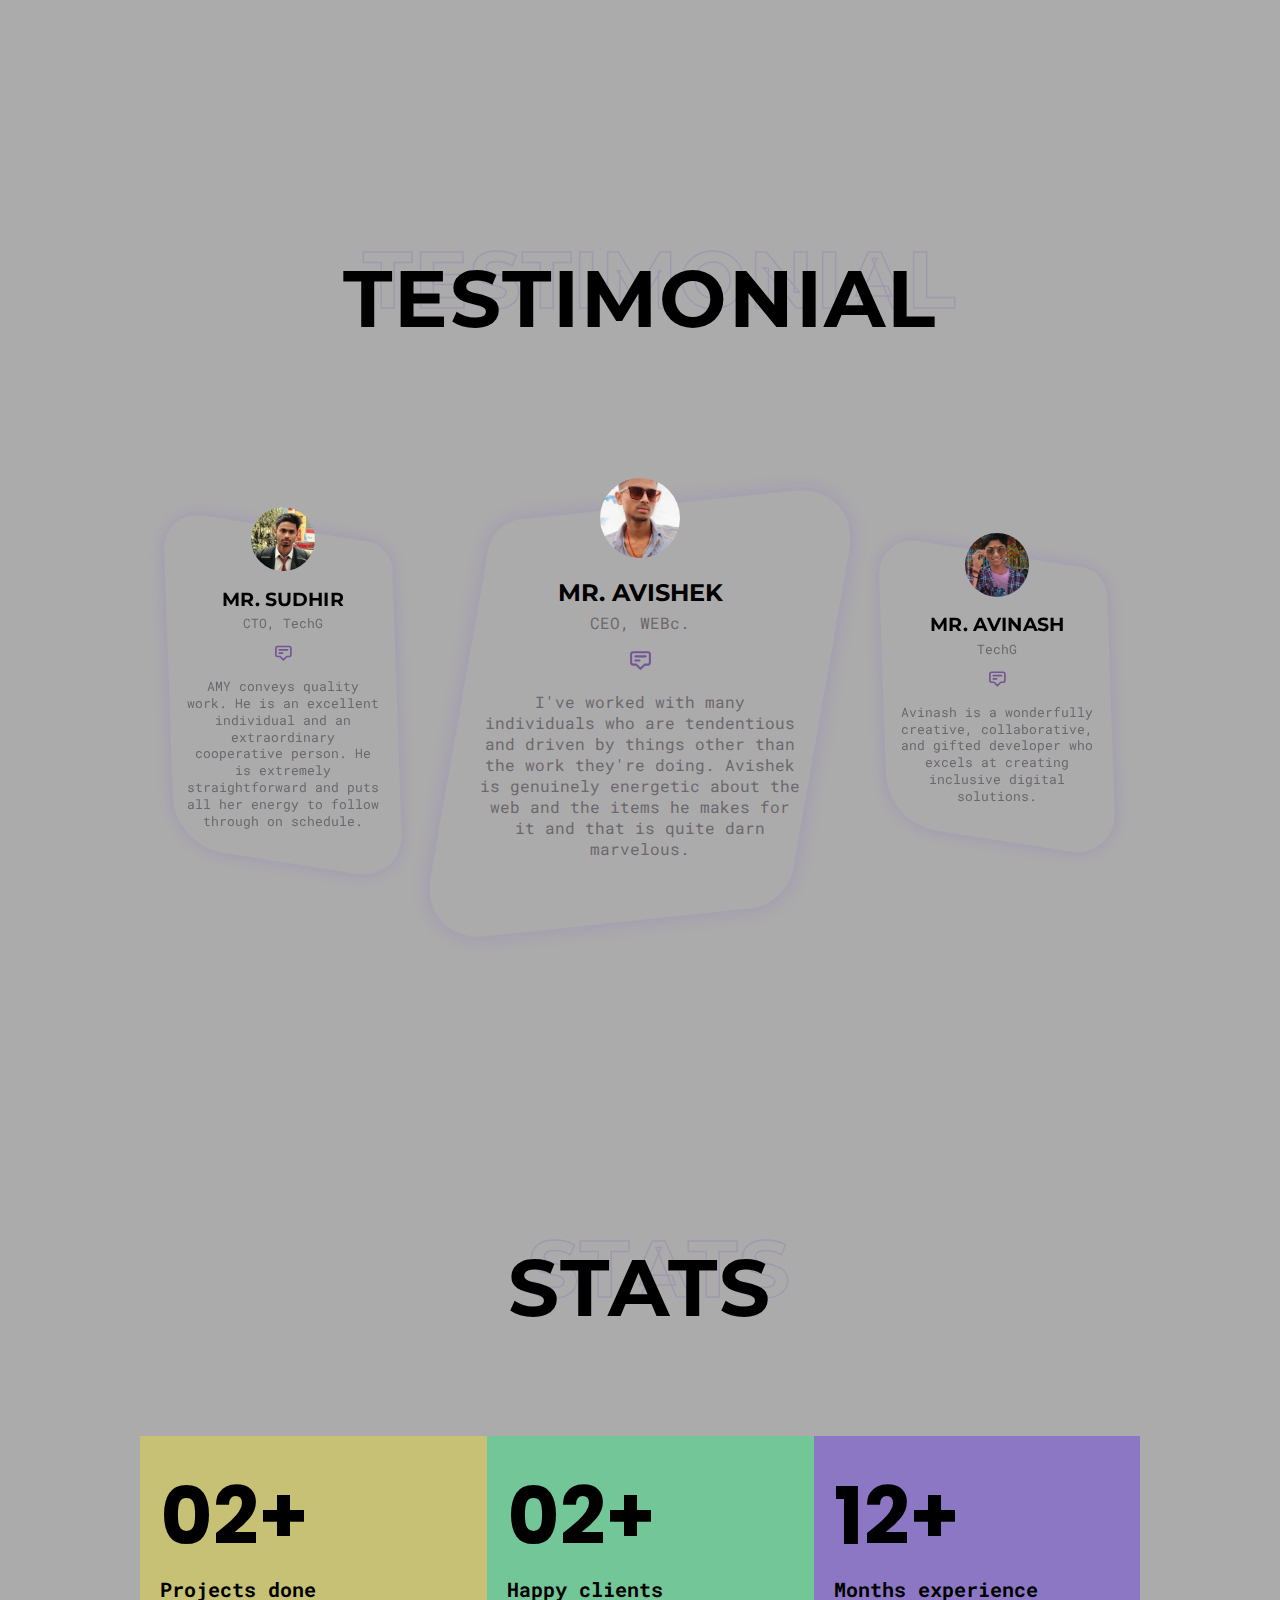
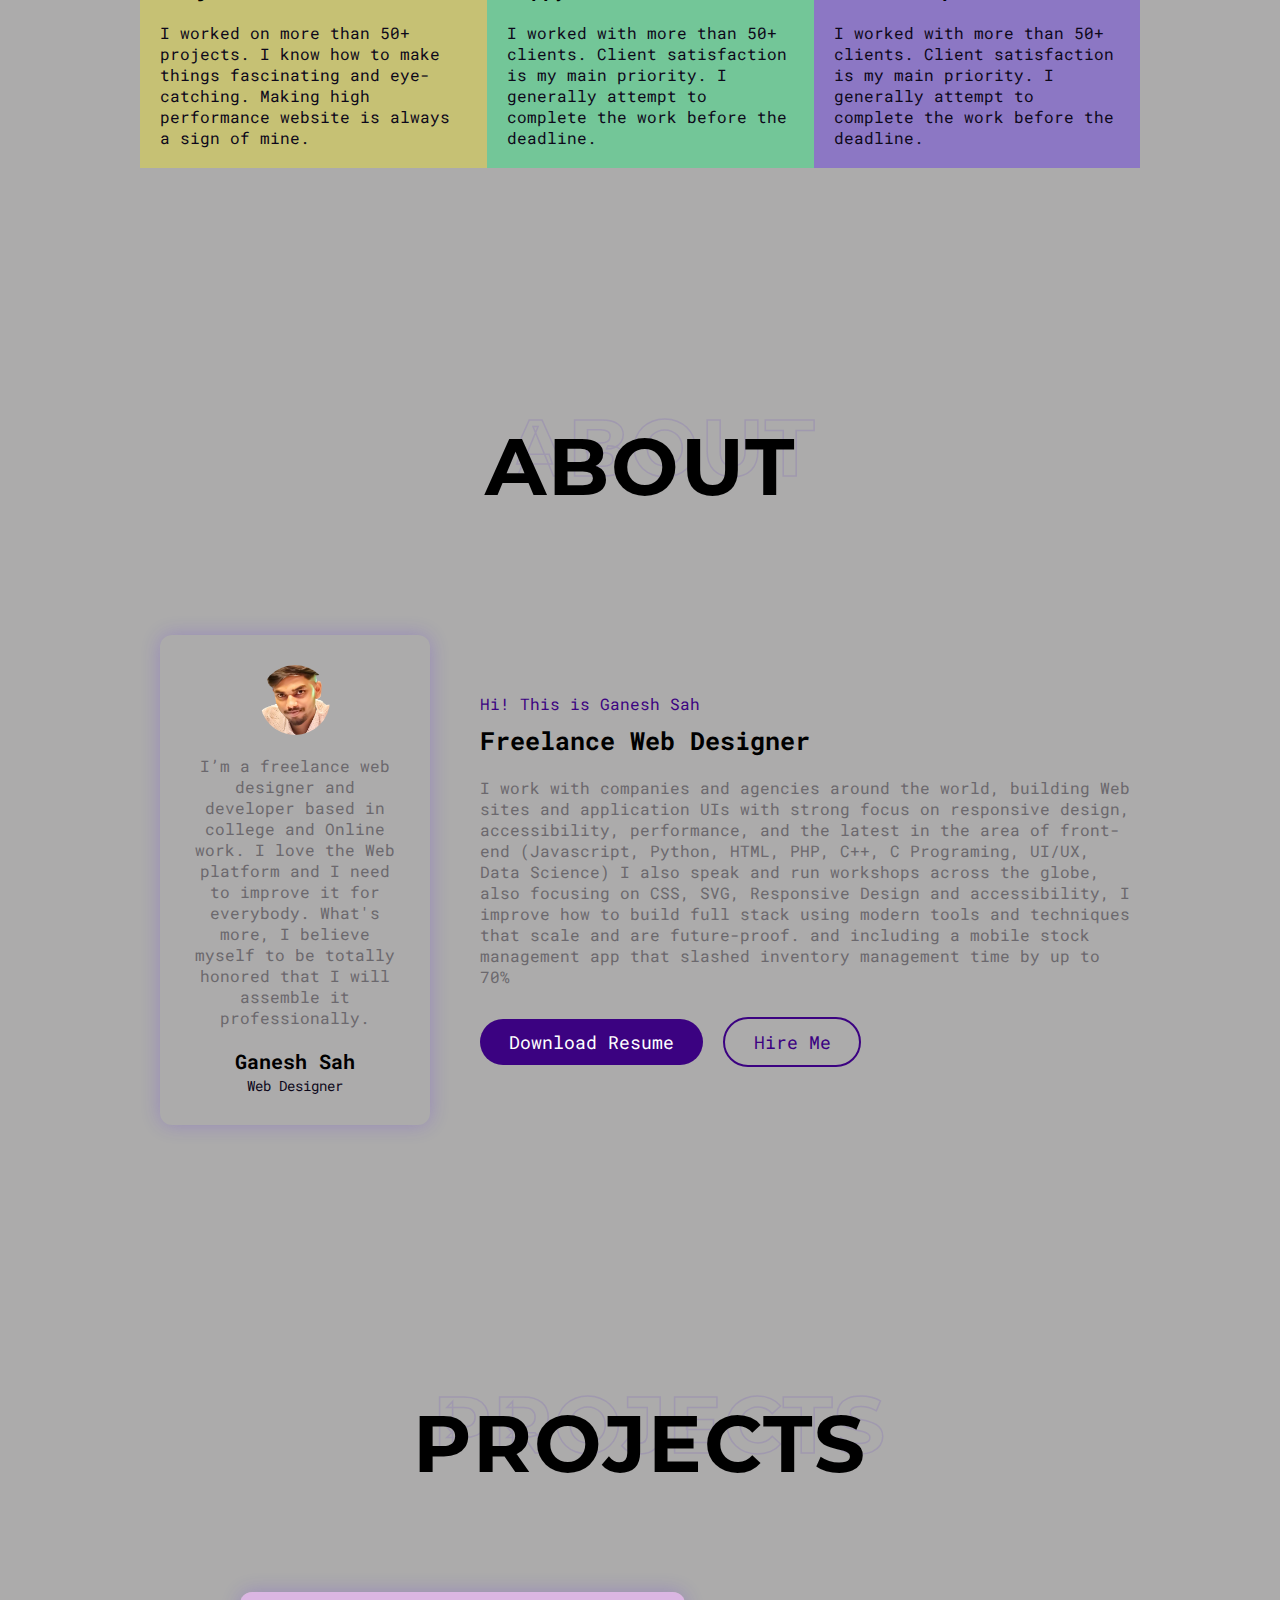
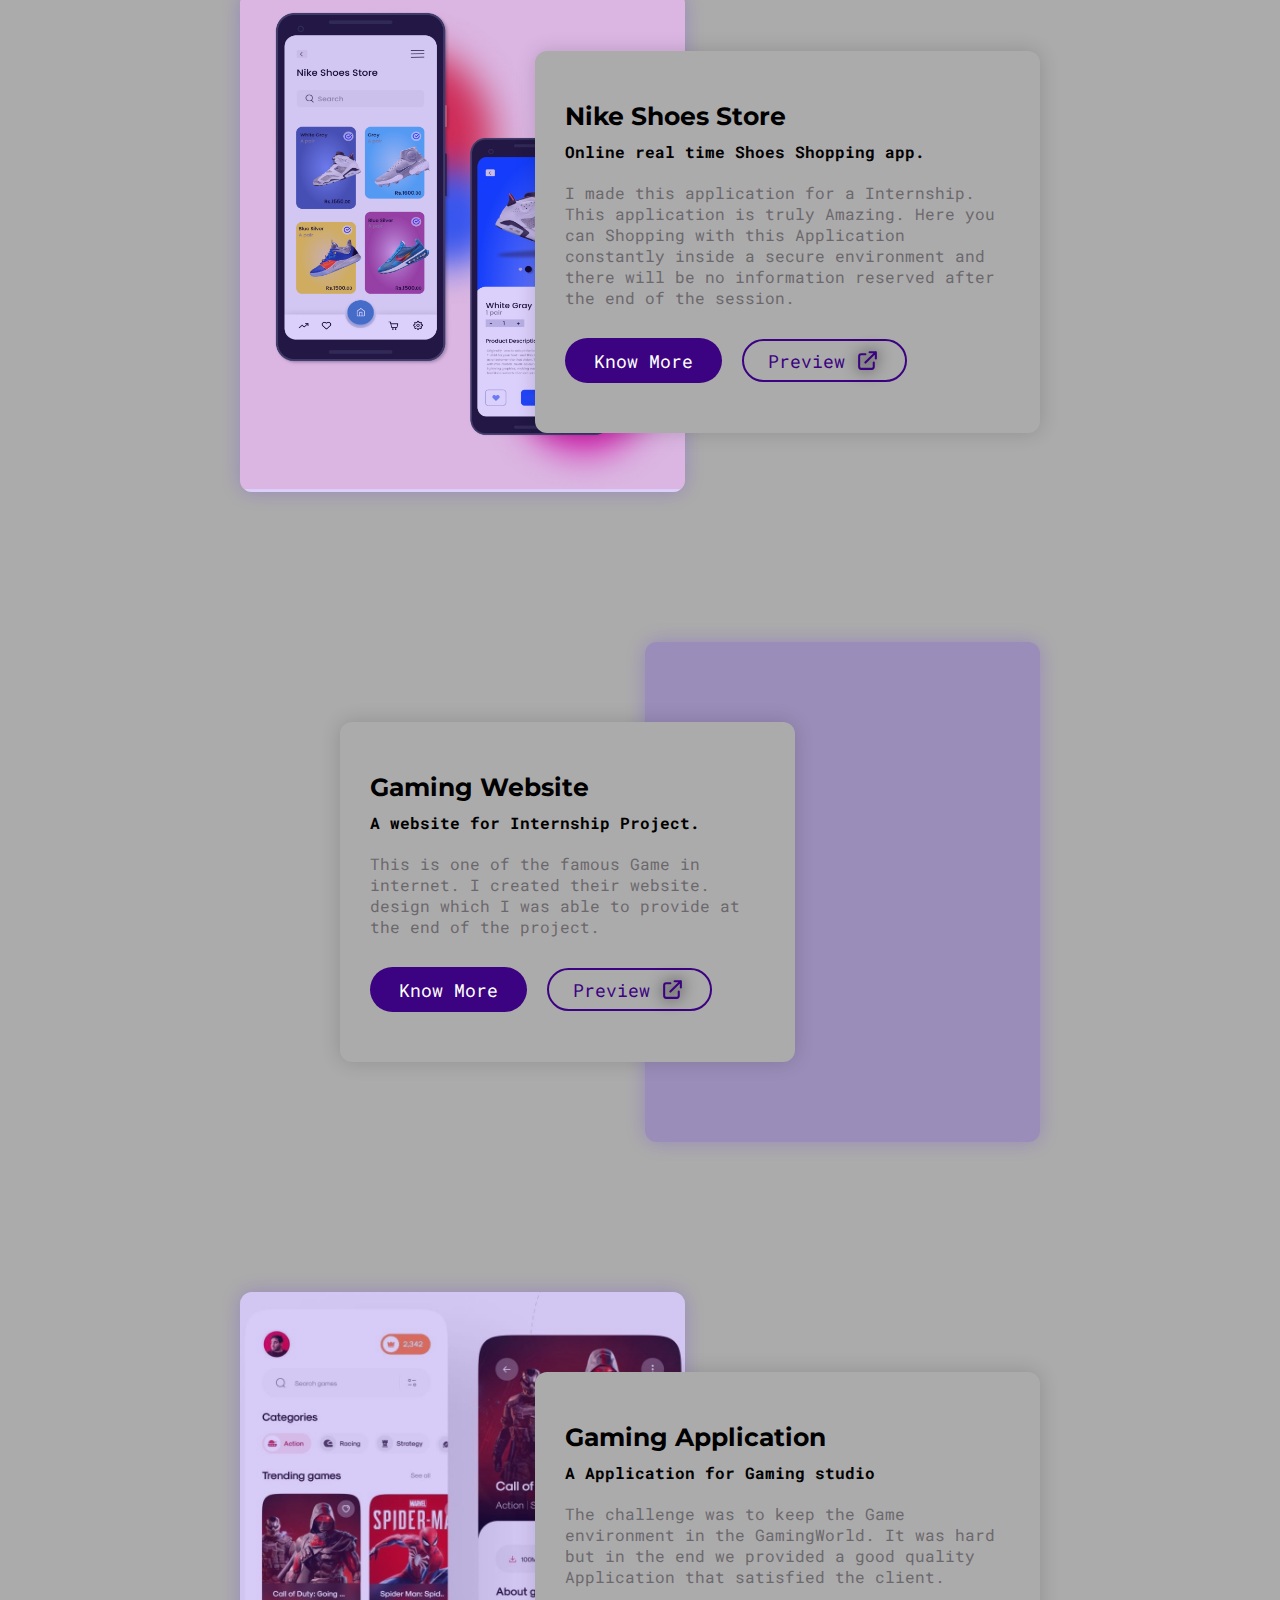
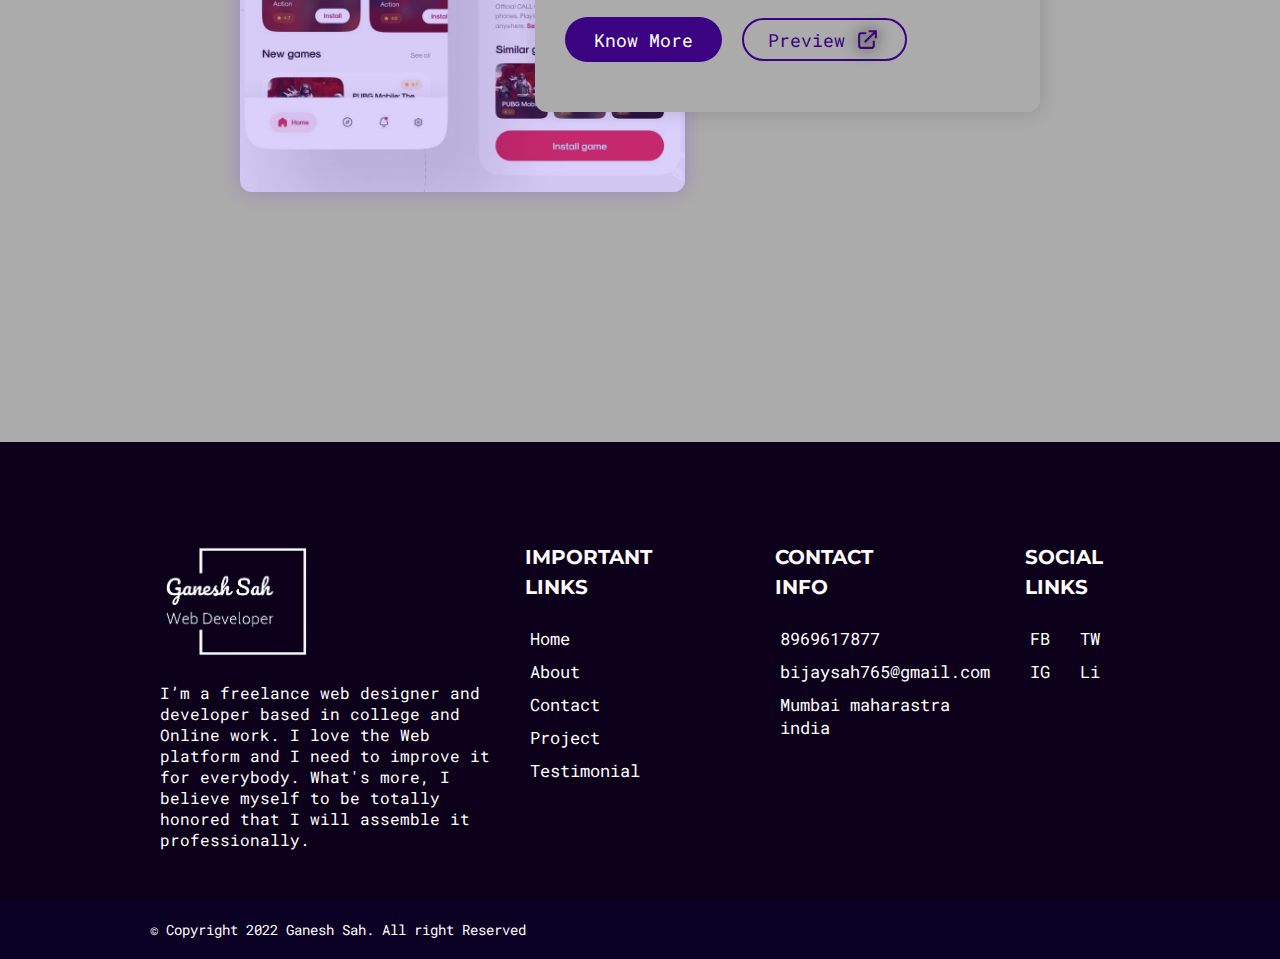
==== commit ff851a8c: "Add files via upload" ====
--- a/index.html
+++ b/index.html
@@ -159,7 +159,7 @@
             </svg>
           </div>
           <p class="testimonial-desc">I've worked with many individuals who are tendentious and driven by things other
-            than the work they're doing. AMY is genuinely energetic about the web and the items she makes for it and
+            than the work they're doing. Avishek is genuinely energetic about the web and the items he makes for it and
             that is
             quite darn
             marvelous.</p>
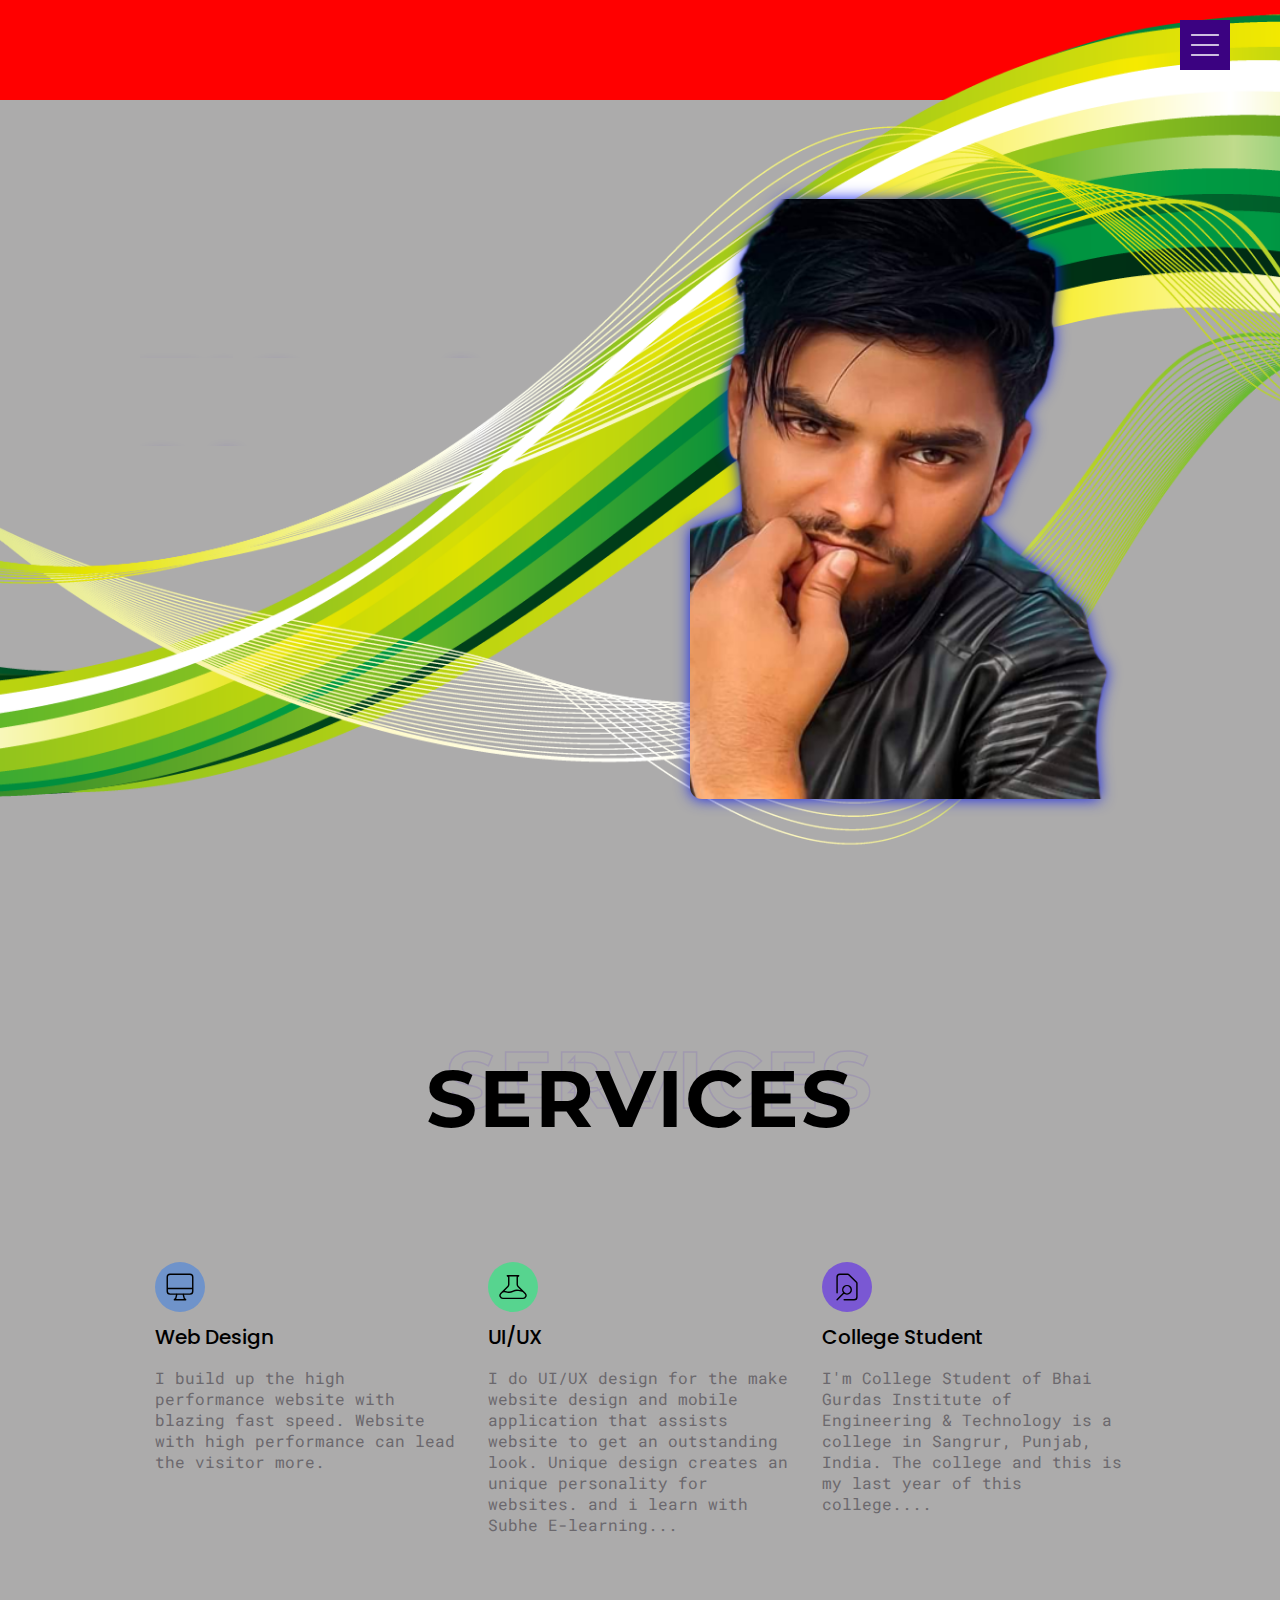
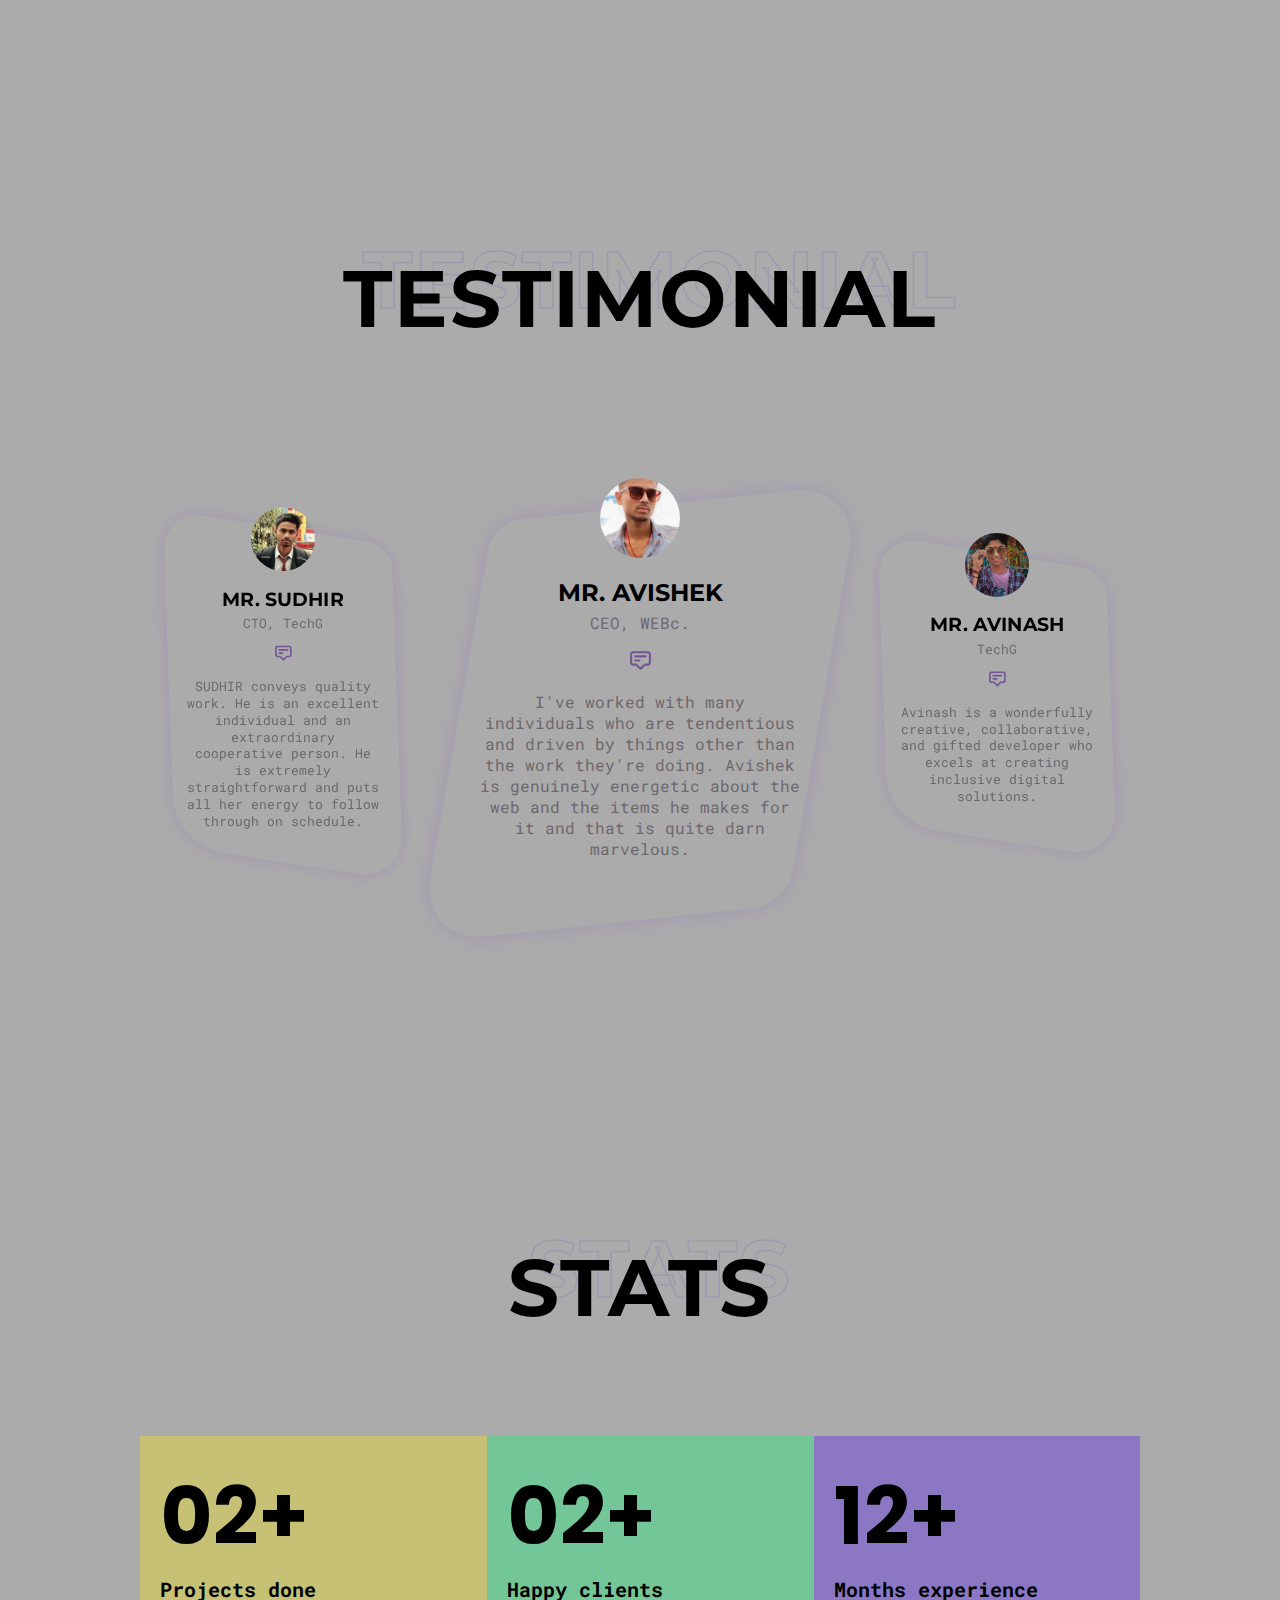
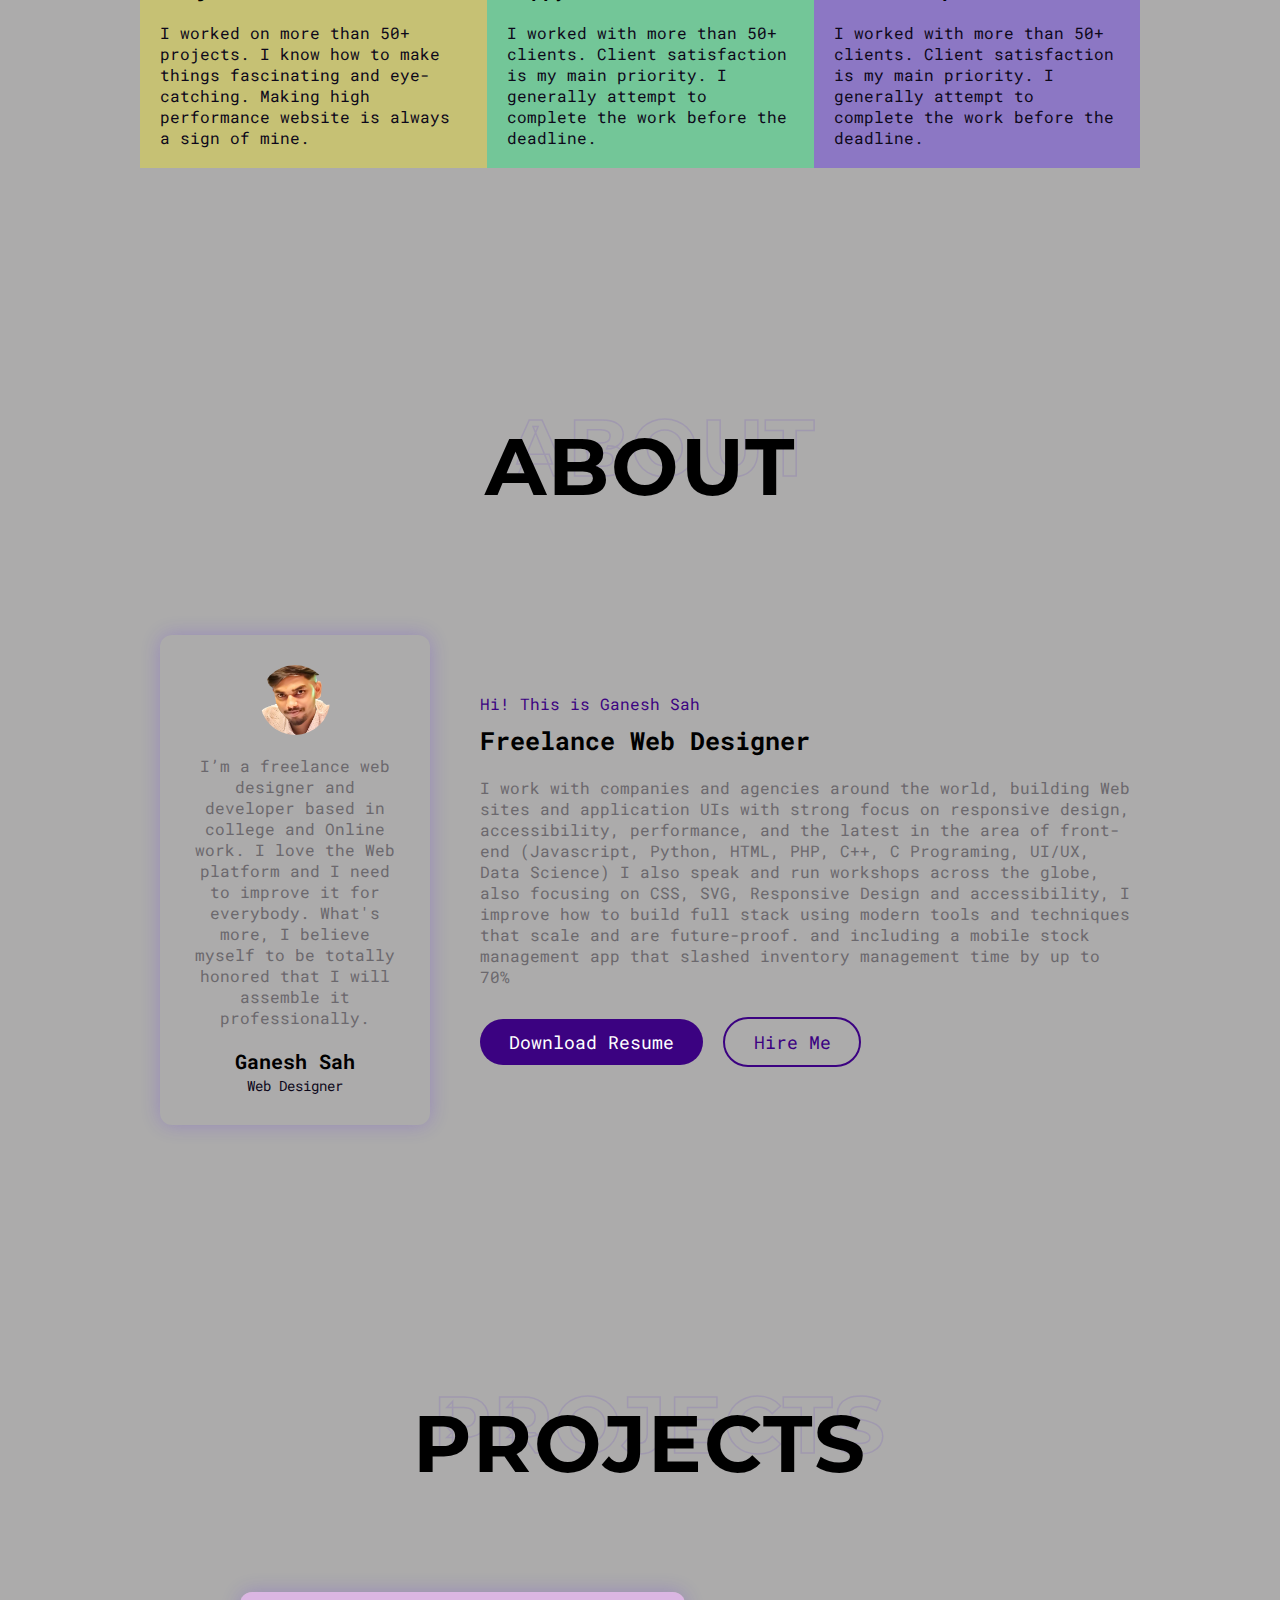
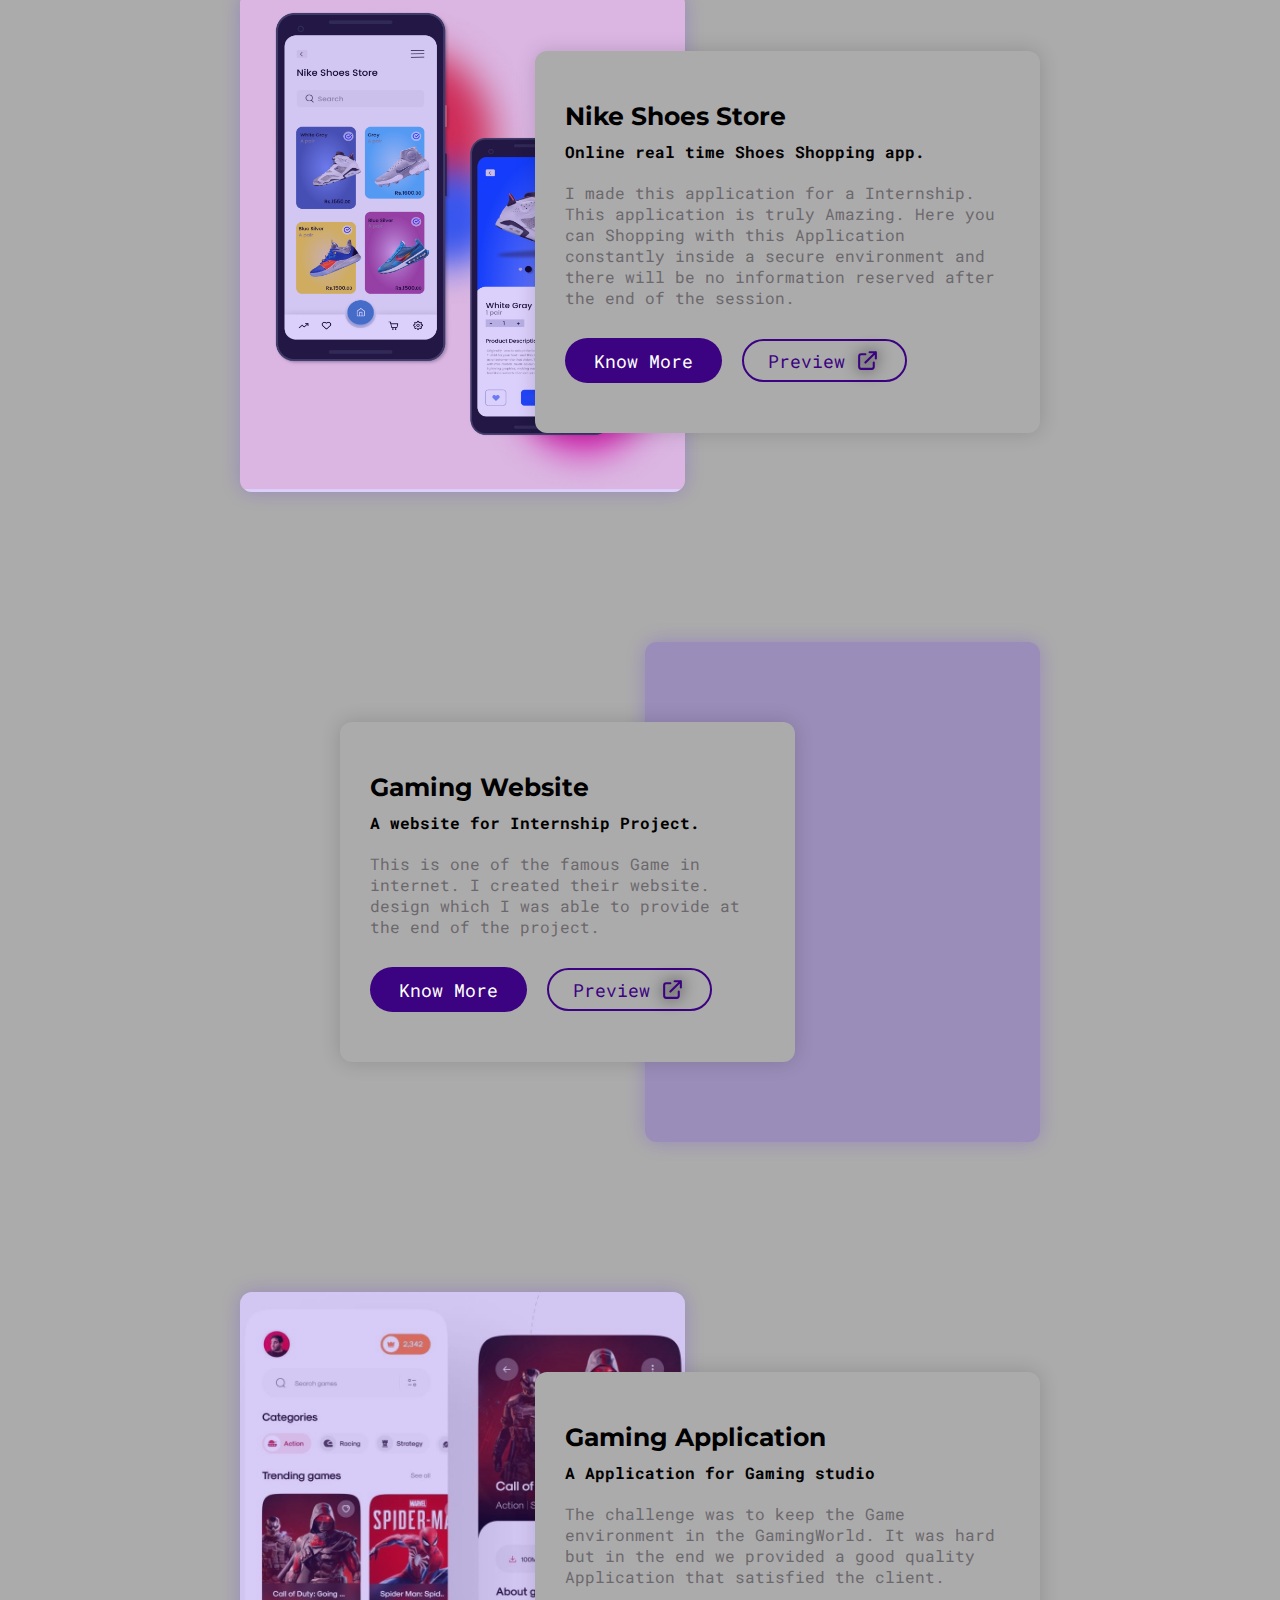
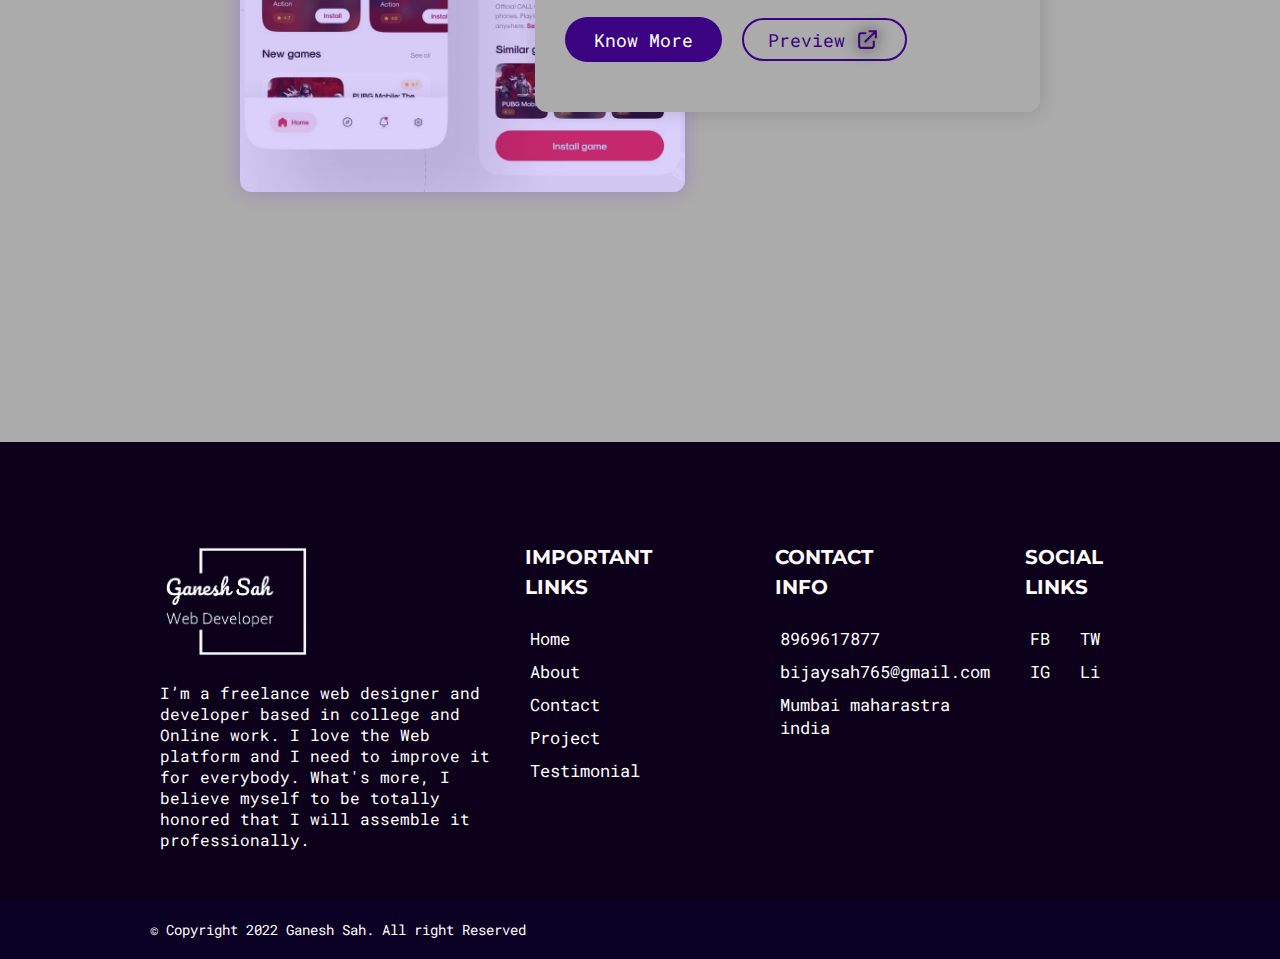
==== commit 9e6ffc80: "Update index.html" ====
--- a/index.html
+++ b/index.html
@@ -142,7 +142,7 @@
                 d="M7 8h10M7 12h4m1 8l-4-4H5a2 2 0 01-2-2V6a2 2 0 012-2h14a2 2 0 012 2v8a2 2 0 01-2 2h-3l-4 4z" />
             </svg>
           </div>
-          <p class="testimonial-desc">AMY conveys quality work. He is an excellent individual and an extraordinary
+          <p class="testimonial-desc">SUDHIR conveys quality work. He is an excellent individual and an extraordinary
             cooperative person. He is extremely
             straightforward and puts all her energy to follow through on schedule. </p>
         </div>
@@ -398,4 +398,4 @@
   <script src="./js/theme.js"></script>
 </body>
 
-</html>+</html>
